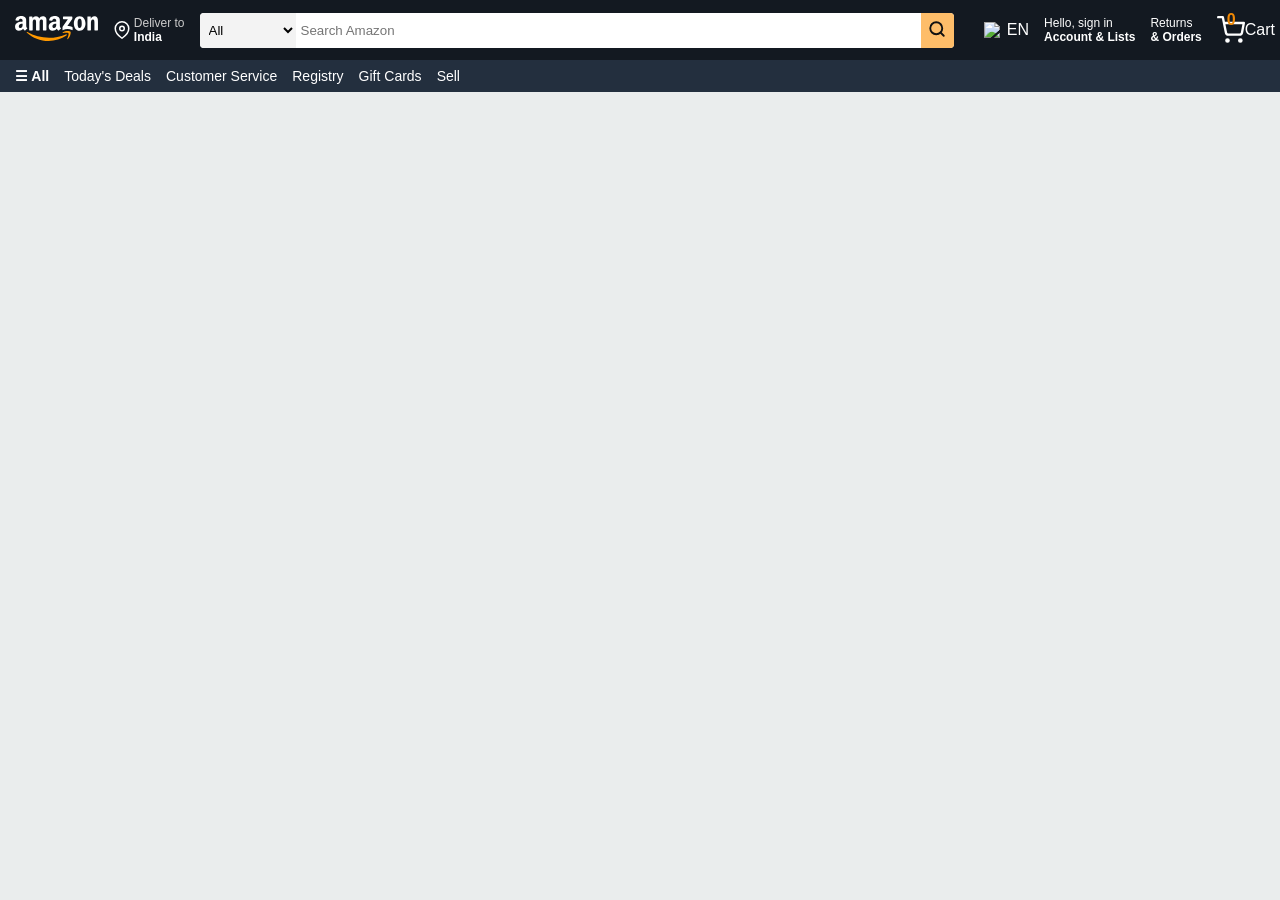
==== index.html @ c4cfe9c3 "top bar" ====
<!DOCTYPE html>
<html lang="en">
<head>
<meta charset="UTF-8">
  <title>Amazon</title>
 <link rel="stylesheet" href="style.css">
</head>
<body>
 <header>
   <div class="navbar-top">
     <div class="logo-container">
   <a href="#">
      <img class="amazon-logo" src="amazon_logo.svg">
    </a>
       </div>
    <div class="location-container">
       <img class="icon-location" src="icons/location.svg">
     <div class="location-text">
       <div class="label-top">Deliver to</div>
      <div class="label-bottom">India</div>
     </div>
    </div>
    <div class="search-container">
      <select class="search-select">
        <option>All</option>
         <option>Books</option>
         <option>Electronics</option>
       </select>
       <input type="text" class="search-input" placeholder="Search Amazon">
       <button class="search-button">
         <img class="icon-search" src="icons/search.svg">
       </button>
     </div>
      <div class="language-container">
        <img class="icon-flag" src="icons/flag_us.svg">
       <span>EN</span>
     </div>
     <div class="account-container">
       <div>Hello, sign in</div>
       <div style="font-weight: bold;">Account & Lists</div>
     </div>
      <div class="orders-container">
       <div>Returns</div>
       <div style="font-weight: bold;">& Orders</div>
     </div>
     <div class="cart-container">
       <img class="icon-cart" src="icons/cart.svg">
       <span class="cart-count">0</span>
        <span>Cart</span>
     </div>
   </div>
   <div class="navbar-sub">
     <span class="sub-menu">☰ All</span>
     <a href="#" class="sub-link">Today's Deals</a>
     <a href="#" class="sub-link">Customer Service</a>
     <a href="#" class="sub-link">Registry</a>
      <a href="#" class="sub-link">Gift Cards</a>
     <a href="#" class="sub-link">Sell</a>
   </div>
 </header>
 <main>

 </main>
</body>
</html>
---- style.css ----
*{
margin:0;
    padding:0;
box-sizing:border-box;
  }
body{
  font-family:sans-serif;
  background:#eaeded;
}
.navbar-top{
  background:#131921;
  color:white;
 display:flex;
  align-items:center;
  height:60px;
  padding:5px;
}
.logo-container{
  margin-left:10px;
}
.amazon-logo{
  height:25px;
}
.location-container{
  display:flex;
  margin-left:15px;
  align-items:center;
}
.icon-location{
  width:18px;
  height:18px;
}
.location-text{
  font-size:12px;
  margin-left:3px;
}
.label-top{
  color:#ccc;
}
.label-bottom{
  font-weight:bold;
}
.search-container{
  display:flex;
  flex-grow:1;
  margin:0 15px;
  height:35px;
  background:white;
  border-radius:4px;
  overflow:hidden;
}
.search-select{
  background:#f3f3f3;
  border:none;
  padding:0 5px;
}
.search-input{
  width:100%;
  border:none;
  padding:5px;
  outline:none;
}
.search-button{
  background:#febd69;
  border:none;
  width:40px;
  cursor:pointer;
}
.icon-search{
  width:18px;
  height:18px;
}
.language-container{
  display:flex;
  align-items:center;
  margin-left:15px;
}
.icon-flag{
  width:20px;
  margin-right:3px;
}
.account-container{
  margin-left:15px;
  font-size:12px;
}
.orders-container{
  margin-left:15px;
  font-size:12px;
}
.cart-container{
  display:flex;
  align-items:center;
  margin-left:15px;
  position:relative;
}
.icon-cart{
  width:28px;
  height:28px;
}
.cart-count{
  position:absolute;
  top:-5px;
  left:10px;
  color:#f08804;
  font-weight:bold;
}
.navbar-sub{
  background:#232f3e;
  color:white;
  display:flex;
  padding:8px 15px;
  gap:15px;
  font-size:14px;
}
.sub-menu{
  font-weight:bold;
}
.sub-link{
  color:white;
  text-decoration:none;
}
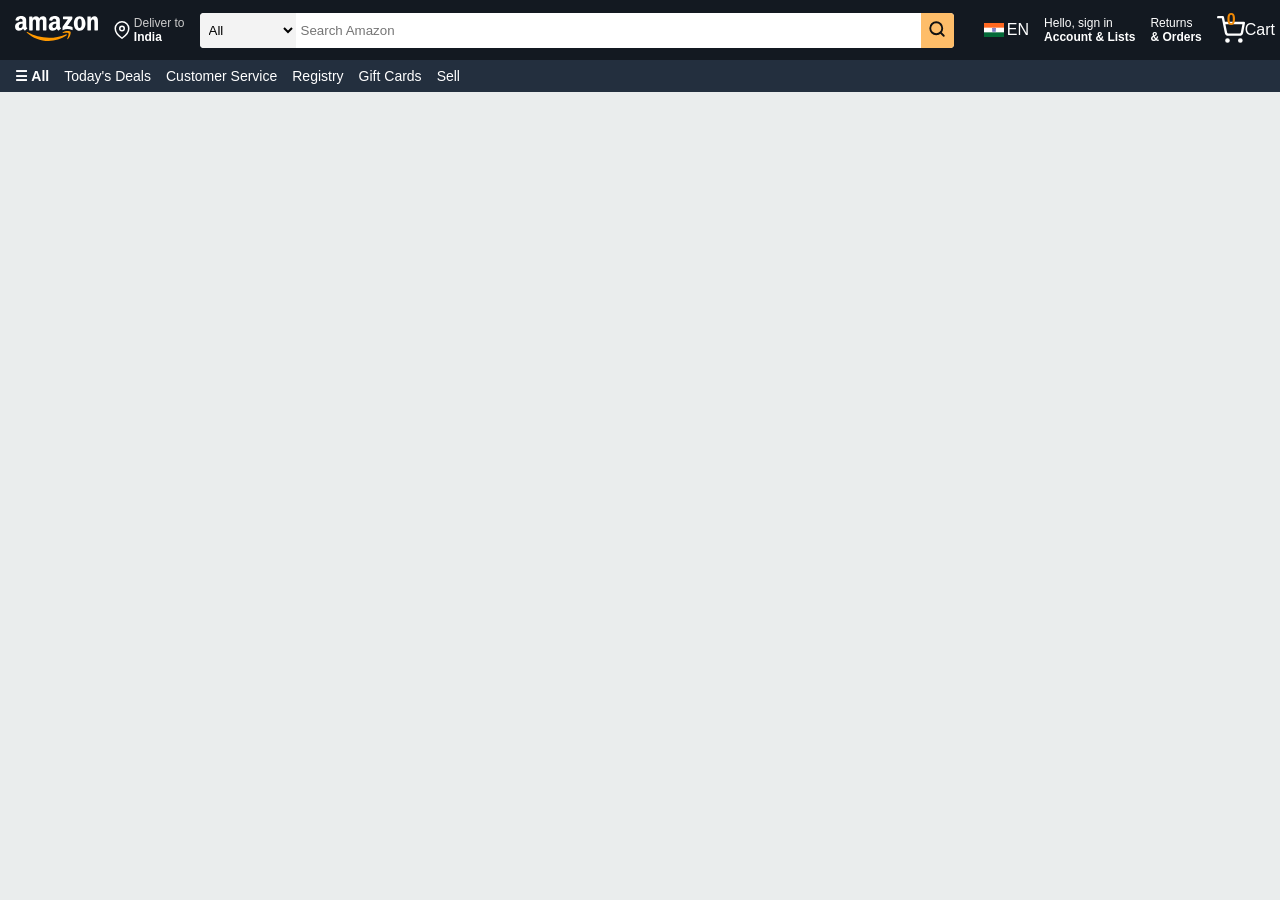
==== commit b0fc01d0: "flag change" ====
--- a/index.html
+++ b/index.html
@@ -32,7 +32,7 @@
        </button>
      </div>
       <div class="language-container">
-        <img class="icon-flag" src="icons/flag_us.svg">
+        <img class="icon-flag" src="icons/flag_in.svg">
        <span>EN</span>
      </div>
      <div class="account-container">
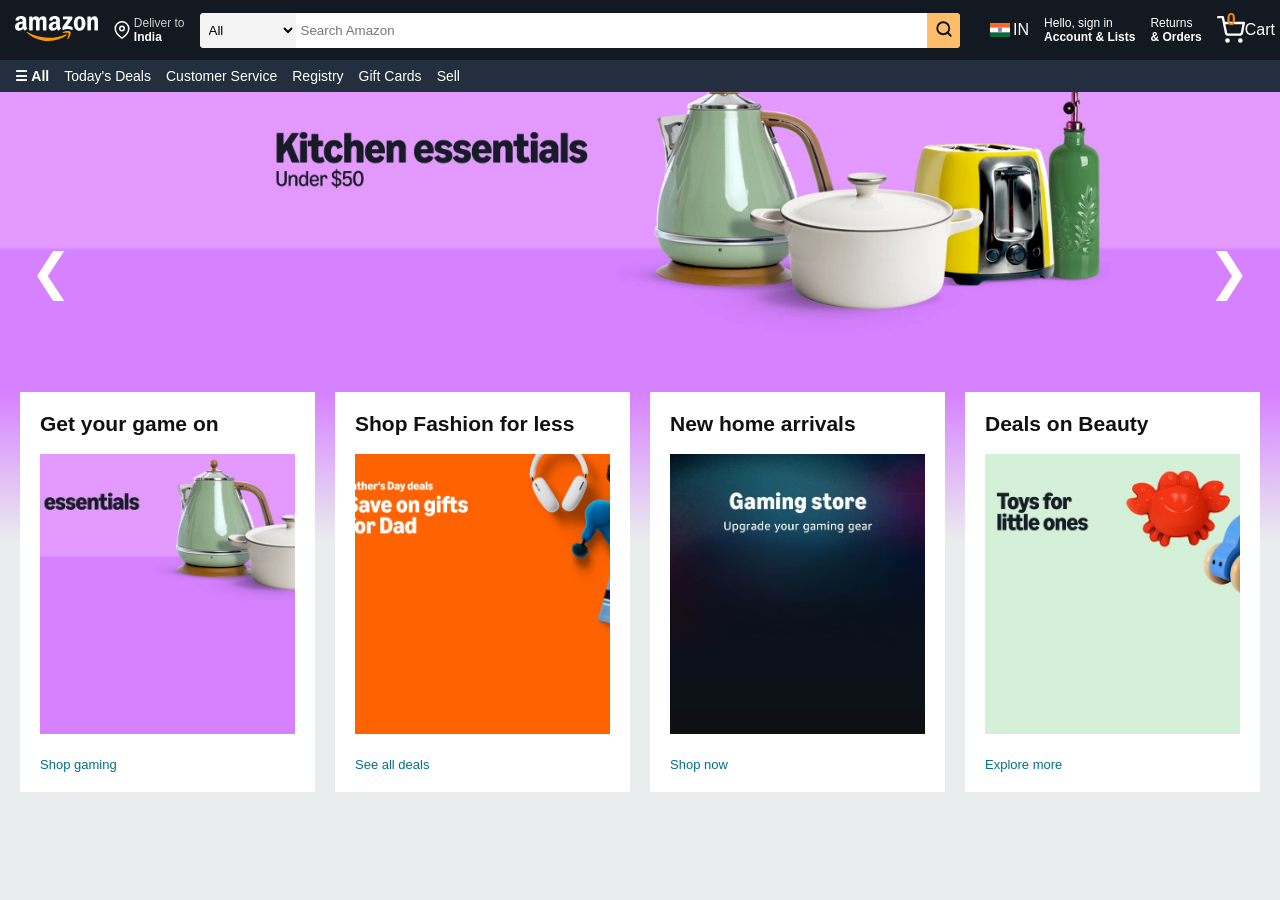
==== commit a5e3fe33: "banner added" ====
--- a/index.html
+++ b/index.html
@@ -33,7 +33,7 @@
      </div>
       <div class="language-container">
         <img class="icon-flag" src="icons/flag_in.svg">
-       <span>EN</span>
+       <span>IN</span>
      </div>
      <div class="account-container">
        <div>Hello, sign in</div>
@@ -58,8 +58,63 @@
      <a href="#" class="sub-link">Sell</a>
    </div>
  </header>
- <main>
+  <main>
+    <div class="hero-container">
+   <div class="slides">
+ <img class="slide" src="images/619geyiQI5L._SX3000_.jpg">
+   <img class="slide" src="images/61Yx5-N155L._SX3000_.jpg" style="display:none;">
+    <img class="slide" src="images/71QcgptqadL._SX3000_.jpg" style="display:none;">
+      <img class="slide" src="images/71qcoYgEhzL._SX3000_.jpg" style="display:none;">
+   </div>
+   <button class="slider-btn prev-btn" onclick="changeSlide(-1)">&#10094;</button>
+  <button class="slider-btn next-btn" onclick="changeSlide(1)">&#10095;</button>
+    </div>
+  <div class="product-grid">
+    <div class="card">
+   <h3>Get your game on</h3>
+   <div class="card-img-container">
+     <img src="images/619geyiQI5L._SX3000_.jpg">
+   </div>
+    <a href="#">Shop gaming</a>
+     </div>
+    <div class="card">
+  <h3>Shop Fashion for less</h3>
+    <div class="card-img-container">
+      <img src="images/71QcgptqadL._SX3000_.jpg">
+   </div>
+   <a href="#">See all deals</a>
+     </div>
+   <div class="card">
+     <h3>New home arrivals</h3>
+     <div class="card-img-container">
+       <img src="images/71qcoYgEhzL._SX3000_.jpg">
+     </div>
+     <a href="#">Shop now</a>
+   </div>
+    <div class="card">
+      <h3>Deals on Beauty</h3>
+      <div class="card-img-container">
+        <img src="images/61Yx5-N155L._SX3000_.jpg">
+      </div>
+      <a href="#">Explore more</a>
+    </div>
+  </div>
+  </main>
 
- </main>
+<script>
+var cur=0
+ function changeSlide(n){
+   var slides = document.getElementsByClassName("slide")
+  slides[cur].style.display = "none"
+   cur=cur+n
+  if(cur>=slides.length){
+    cur=0
+  }
+   if(cur<0){
+     cur=slides.length-1
+   }
+   slides[cur].style.display = "block"
+ }
+</script>
 </body>
 </html>
--- a/style.css
+++ b/style.css
@@ -119,3 +119,91 @@
   color:white;
   text-decoration:none;
 }
+.hero-container{
+  position: relative;
+   height: 450px;
+  overflow: hidden;
+}
+.slides {
+   width: 100%;
+  height: 100%;
+}
+.slide{
+  width: 100%;
+   height: 100%;
+  object-fit: cover;
+}
+.slider-btn{
+  position: absolute;
+  top: 40%;
+   transform: translateY(-50%);
+  background: transparent;
+  border: none;
+   font-size: 50px;
+  color: white;
+  cursor: pointer;
+   padding: 10px;
+  z-index: 10;
+}
+.prev-btn {
+  left: 20px;
+}
+ .next-btn{
+   right: 20px;
+ }
+.slider-btn:hover{
+  background: rgba(255,255,255,0.2);
+}
+.hero-container::after {
+  content: "";
+  position: absolute;
+  bottom: 0;
+   left: 0;
+  width: 100%;
+  height: 150px;
+  background: linear-gradient(to bottom, transparent, #eaeded);
+}
+.product-grid {
+  display: flex;
+   justify-content: space-between;
+  margin: 0 20px;
+    margin-top: -150px;
+  position: relative;
+   z-index: 20;
+  gap: 20px;
+}
+.card {
+   background: white;
+  width: 25%;
+   padding: 20px;
+  display: flex;
+   flex-direction: column;
+  justify-content: space-between;
+   min-height: 400px;
+}
+  .card h3 {
+ font-size: 21px;
+    color: #111;
+  margin-bottom: 10px;
+  }
+.card-img-container {
+    height: 280px;
+  overflow: hidden;
+   margin-bottom: 15px;
+}
+.card img {
+   width: 100%;
+  height: 100%;
+   object-fit: cover;
+}
+.card a {
+   color: #007185;
+  text-decoration: none;
+    font-size: 13px;
+}
+  .card a:hover {
+color: #c7511f;
+  text-decoration: underline;
+  }
+
+
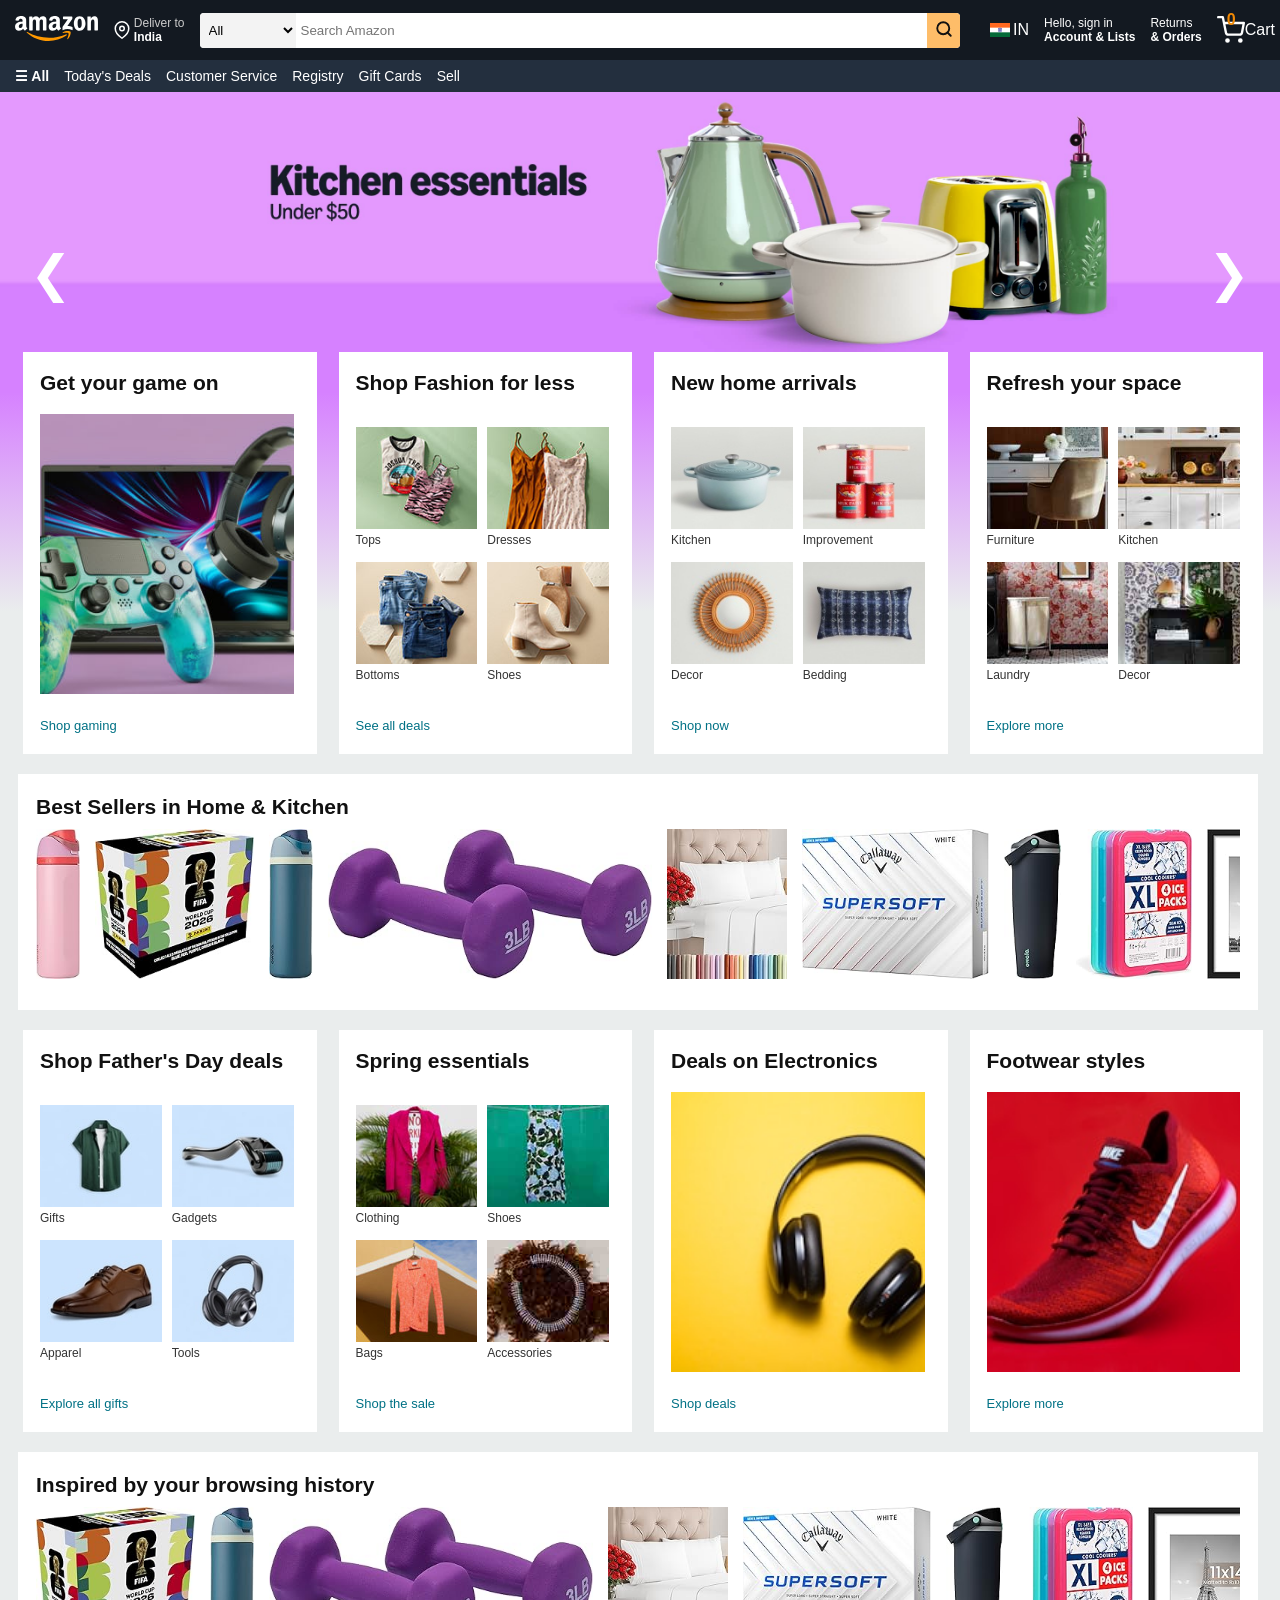
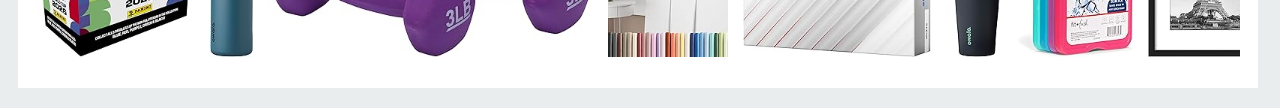
==== commit b3fcfb9f: "product card added" ====
--- a/index.html
+++ b/index.html
@@ -73,30 +73,174 @@
     <div class="card">
    <h3>Get your game on</h3>
    <div class="card-img-container">
-     <img src="images/619geyiQI5L._SX3000_.jpg">
+     <img src="images/Fuji_Gaming_SingleImageCard_C-1._SY304_CB762596570_.jpg">
    </div>
     <a href="#">Shop gaming</a>
      </div>
     <div class="card">
   <h3>Shop Fashion for less</h3>
-    <div class="card-img-container">
-      <img src="images/71QcgptqadL._SX3000_.jpg">
-   </div>
+    <div class="quad-grid">
+      <div class="quad-item">
+        <img src="images/DQC_APR_TBYB_W_TOPS_1x._SY116_CB623353881_.jpg">
+        <span>Tops</span>
+      </div>
+      <div class="quad-item">
+        <img src="images/DQC_APR_TBYB_W_DRESSES_1x._SY116_CB623353881_.jpg">
+        <span>Dresses</span>
+      </div>
+      <div class="quad-item">
+        <img src="images/DQC_APR_TBYB_W_BOTTOMS_1x._SY116_CB624172947_.jpg">
+        <span>Bottoms</span>
+      </div>
+      <div class="quad-item">
+        <img src="images/DQC_APR_TBYB_W_SHOES_1x._SY116_CB624172947_.jpg">
+        <span>Shoes</span>
+      </div>
+    </div>
    <a href="#">See all deals</a>
      </div>
    <div class="card">
      <h3>New home arrivals</h3>
+     <div class="quad-grid">
+       <div class="quad-item">
+         <img src="images/Home_Flip_Summer_2024_315_HP_NewArrivals_QuadCard_D_01_1x._SY116_CB555960040_.jpg">
+         <span>Kitchen</span>
+       </div>
+       <div class="quad-item">
+         <img src="images/Home_Flip_Summer_2024_316_HP_NewArrivals_QuadCard_D_02_1x._SY116_CB555960040_.jpg">
+         <span>Improvement</span>
+       </div>
+       <div class="quad-item">
+         <img src="images/Home_Flip_Summer_2024_317_HP_NewArrivals_QuadCard_D_03_1x._SY116_CB555960040_.jpg">
+         <span>Decor</span>
+       </div>
+       <div class="quad-item">
+         <img src="images/Home_Flip_Summer_2024_318_HP_NewArrivals_QuadCard_D_04_1x._SY116_CB555960040_.jpg">
+         <span>Bedding</span>
+       </div>
+     </div>
+     <a href="#">Shop now</a>
+   </div>
+    <div class="card">
+      <h3>Refresh your space</h3>
+      <div class="quad-grid">
+        <div class="quad-item">
+          <img src="images/2023Q2_GW_EE_AccentFurniture_D_Quad_186x116._SY116_CB594237035_.jpg">
+          <span>Furniture</span>
+        </div>
+        <div class="quad-item">
+          <img src="images/2023Q2_GW_EE_Kitchen_D_Quad_186x116._SY116_CB594237035_.jpg">
+          <span>Kitchen</span>
+        </div>
+        <div class="quad-item">
+          <img src="images/2023Q2_GW_EE_LaundryLuxe_D_Quad_186x116._SY116_CB594237035_.jpg">
+          <span>Laundry</span>
+        </div>
+        <div class="quad-item">
+          <img src="images/2023Q2_GW_EE_Hallway_D_Quad_186x116._SY116_CB594237035_.jpg">
+          <span>Decor</span>
+        </div>
+      </div>
+      <a href="#">Explore more</a>
+    </div>
+  </div>
+
+  <div class="slider-container">
+    <h3>Best Sellers in Home & Kitchen</h3>
+    <div class="slider-items">
+      <img src="images/51IKhgxg03L._AC_SY200_.jpg">
+      <img src="images/61CEwh+UVuL._AC_SY200_.jpg">
+      <img src="images/61Gvw0-b0eL._AC_SY200_.jpg">
+      <img src="images/61UEXxKIlrL._AC_SY200_.jpg">
+      <img src="images/61o6SkL3DOL._AC_SY200_.jpg">
+      <img src="images/61qm+2koyBL._AC_SY200_.jpg">
+      <img src="images/61s+DOVawZL._AC_SY200_.jpg">
+      <img src="images/7194yVwYXFL._AC_SY200_.jpg">
+      <img src="images/71Si2QlAb3L._AC_SY200_.jpg">
+      <img src="images/71kHwy9jklL._AC_SY200_.jpg">
+      <img src="images/71lylM-9P4L._AC_SY200_.jpg">
+      <img src="images/71oERUaDzWL._AC_SY200_.jpg">
+      <img src="images/81331aSHcAL._AC_SY200_.jpg">
+    </div>
+  </div>
+
+  <div class="product-grid" style="margin-top: 20px;">
+    <div class="card">
+   <h3>Shop Father's Day deals</h3>
+    <div class="quad-grid">
+      <div class="quad-item">
+        <img src="images/AIS_FDay_2026_02_Fday_01_Muse_Prod_melody_homepage_372x232_1X._SY116_CB780692195_.jpg">
+        <span>Gifts</span>
+      </div>
+      <div class="quad-item">
+        <img src="images/AIS_FDay_2026_02_Fday_03_Muse_Prod_melody_homepage_372x232_1X._SY116_CB780692223_.jpg">
+        <span>Gadgets</span>
+      </div>
+      <div class="quad-item">
+        <img src="images/AIS_FDay_2026_02_Fday_05_Muse_Prod_melody_homepage_372x232_1X._SY116_CB780692213_.jpg">
+        <span>Apparel</span>
+      </div>
+      <div class="quad-item">
+        <img src="images/AIS_FDay_2026_02_Fday_07_Muse_Prod_melody_homepage_372x232_1X._SY116_CB780692172_.jpg">
+        <span>Tools</span>
+      </div>
+    </div>
+   <a href="#">Explore all gifts</a>
+     </div>
+    <div class="card">
+  <h3>Spring essentials</h3>
+    <div class="quad-grid">
+      <div class="quad-item">
+        <img src="images/LSS23_SPRING_DT_CAT_CARD_1_x1._SY116_CB595261253_.jpg">
+        <span>Clothing</span>
+      </div>
+      <div class="quad-item">
+        <img src="images/LSS23_SPRING_DT_CAT_CARD_2_x1._SY116_CB595261253_.jpg">
+        <span>Shoes</span>
+      </div>
+      <div class="quad-item">
+        <img src="images/LSS23_SPRING_DT_CAT_CARD_3_x1._SY116_CB595261253_.jpg">
+        <span>Bags</span>
+      </div>
+      <div class="quad-item">
+        <img src="images/LSS23_SPRING_DT_CAT_CARD_4_x1._SY116_CB595261253_.jpg">
+        <span>Accessories</span>
+      </div>
+    </div>
+   <a href="#">Shop the sale</a>
+     </div>
+   <div class="card">
+     <h3>Deals on Electronics</h3>
      <div class="card-img-container">
-       <img src="images/71qcoYgEhzL._SX3000_.jpg">
-     </div>
-     <a href="#">Shop now</a>
-   </div>
-    <div class="card">
-      <h3>Deals on Beauty</h3>
+       <img src="images/product_headset.jpg">
+     </div>
+     <a href="#">Shop deals</a>
+   </div>
+    <div class="card">
+      <h3>Footwear styles</h3>
       <div class="card-img-container">
-        <img src="images/61Yx5-N155L._SX3000_.jpg">
+        <img src="images/product_shoes.jpg">
       </div>
       <a href="#">Explore more</a>
+    </div>
+  </div>
+
+  <div class="slider-container">
+    <h3>Inspired by your browsing history</h3>
+    <div class="slider-items">
+      <img src="images/61CEwh+UVuL._AC_SY200_.jpg">
+      <img src="images/61Gvw0-b0eL._AC_SY200_.jpg">
+      <img src="images/61UEXxKIlrL._AC_SY200_.jpg">
+      <img src="images/61o6SkL3DOL._AC_SY200_.jpg">
+      <img src="images/61qm+2koyBL._AC_SY200_.jpg">
+      <img src="images/61s+DOVawZL._AC_SY200_.jpg">
+      <img src="images/7194yVwYXFL._AC_SY200_.jpg">
+      <img src="images/71Si2QlAb3L._AC_SY200_.jpg">
+      <img src="images/71kHwy9jklL._AC_SY200_.jpg">
+      <img src="images/71lylM-9P4L._AC_SY200_.jpg">
+      <img src="images/71oERUaDzWL._AC_SY200_.jpg">
+      <img src="images/81331aSHcAL._AC_SY200_.jpg">
+      <img src="images/51IKhgxg03L._AC_SY200_.jpg">
     </div>
   </div>
   </main>
--- a/style.css
+++ b/style.css
@@ -121,7 +121,7 @@
 }
 .hero-container{
   position: relative;
-   height: 450px;
+   height: 520px;
   overflow: hidden;
 }
 .slides {
@@ -132,10 +132,11 @@
   width: 100%;
    height: 100%;
   object-fit: cover;
+  object-position: center top;
 }
 .slider-btn{
   position: absolute;
-  top: 40%;
+  top: 35%;
    transform: translateY(-50%);
   background: transparent;
   border: none;
@@ -160,26 +161,26 @@
   bottom: 0;
    left: 0;
   width: 100%;
-  height: 150px;
+  height: 220px;
   background: linear-gradient(to bottom, transparent, #eaeded);
 }
 .product-grid {
   display: flex;
    justify-content: space-between;
-  margin: 0 20px;
-    margin-top: -150px;
+  margin: 0 17px 0 23px;
+    margin-top: -260px;
   position: relative;
    z-index: 20;
-  gap: 20px;
+  gap: 22px;
 }
 .card {
    background: white;
   width: 25%;
-   padding: 20px;
+   padding: 19px 23px 21px 17px;
   display: flex;
    flex-direction: column;
   justify-content: space-between;
-   min-height: 400px;
+   min-height: 402px;
 }
   .card h3 {
  font-size: 21px;
@@ -205,5 +206,44 @@
 color: #c7511f;
   text-decoration: underline;
   }
+.quad-grid {
+  display: grid;
+  grid-template-columns: repeat(2, 1fr);
+  gap: 15px 10px;
+  margin-bottom: 15px;
+}
+.quad-item {
+  display: flex;
+  flex-direction: column;
+  font-size: 12px;
+  color: #333;
+}
+.quad-item img {
+  width: 100%;
+  height: 102px;
+  object-fit: cover;
+  margin-bottom: 4px;
+}
+.slider-container {
+  background: white;
+  margin: 20px 22px 20px 18px;
+  padding: 21px 18px;
+}
+.slider-container h3 {
+  font-size: 21px;
+  color: #111;
+  margin-bottom: 10px;
+}
+.slider-items {
+  display: flex;
+  overflow-x: auto;
+  gap: 15px;
+  padding-bottom: 10px;
+}
+.slider-items img {
+  height: 150px;
+  object-fit: contain;
+}
 
 
+
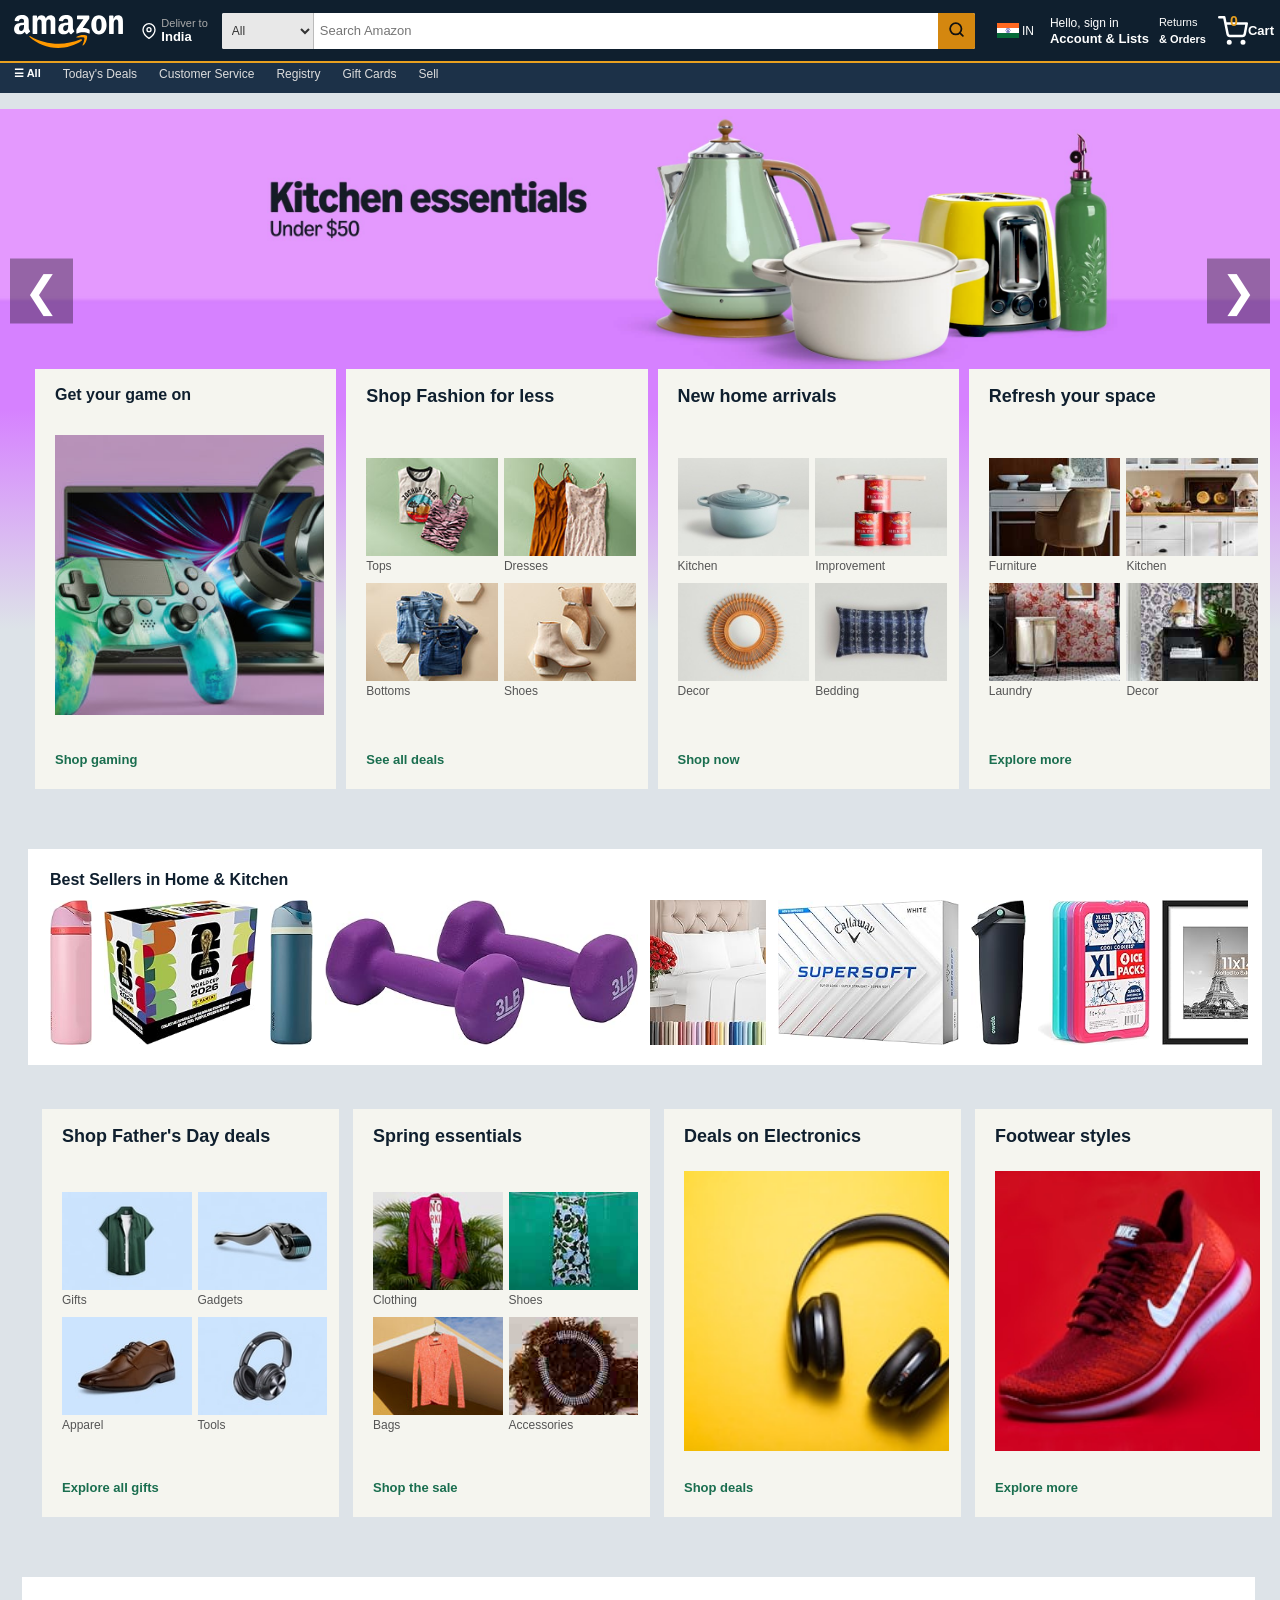
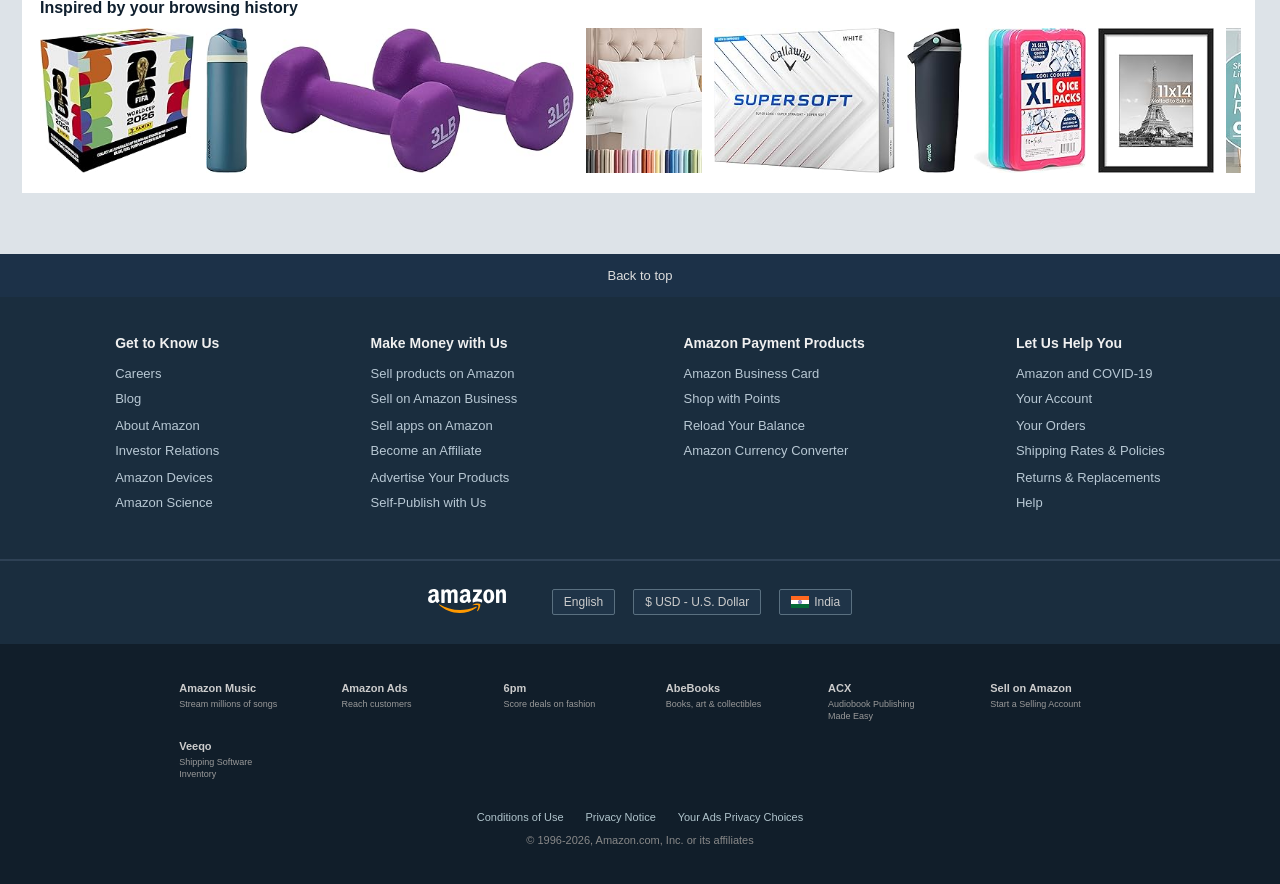
==== commit c64aadc9: "footer added" ====
--- a/index.html
+++ b/index.html
@@ -3,18 +3,18 @@
 <head>
 <meta charset="UTF-8">
   <title>Amazon</title>
- <link rel="stylesheet" href="style.css">
+ <link rel="stylesheet" type="text/css" href="style.css">
 </head>
 <body>
  <header>
    <div class="navbar-top">
      <div class="logo-container">
    <a href="#">
-      <img class="amazon-logo" src="amazon_logo.svg">
+      <img class="amazon-logo" src="amazon_logo.svg" alt="amazon logo">
     </a>
        </div>
     <div class="location-container">
-       <img class="icon-location" src="icons/location.svg">
+       <img class="icon-location" src="icons/location.svg" alt="">
      <div class="location-text">
        <div class="label-top">Deliver to</div>
       <div class="label-bottom">India</div>
@@ -28,29 +28,29 @@
        </select>
        <input type="text" class="search-input" placeholder="Search Amazon">
        <button class="search-button">
-         <img class="icon-search" src="icons/search.svg">
+         <img class="icon-search" src="icons/search.svg" alt="search">
        </button>
      </div>
       <div class="language-container">
-        <img class="icon-flag" src="icons/flag_in.svg">
-       <span>IN</span>
-     </div>
-     <div class="account-container">
+        <img class="icon-flag" src="icons/flag_in.svg" alt="india flag">
+       <span style="color: white; font-size: 12px;">IN</span>
+     </div>
+     <div class="account-container" style="color: white;">
        <div>Hello, sign in</div>
-       <div style="font-weight: bold;">Account & Lists</div>
-     </div>
-      <div class="orders-container">
+       <div style="font-weight: bold; font-size: 13px;">Account &amp; Lists</div>
+     </div>
+      <div class="orders-container" style="color: white;">
        <div>Returns</div>
-       <div style="font-weight: bold;">& Orders</div>
+       <div style="font-weight: bold;">&amp; Orders</div>
      </div>
      <div class="cart-container">
-       <img class="icon-cart" src="icons/cart.svg">
-       <span class="cart-count">0</span>
-        <span>Cart</span>
+       <img class="icon-cart" src="icons/cart.svg" alt="cart">
+       <span class="cart-count" style="font-size:14px; top:-3px;">0</span>
+        <span style="color: white; font-size: 13px; font-weight: bold;">Cart</span>
      </div>
    </div>
    <div class="navbar-sub">
-     <span class="sub-menu">☰ All</span>
+     <span class="sub-menu">&#9776; All</span>
      <a href="#" class="sub-link">Today's Deals</a>
      <a href="#" class="sub-link">Customer Service</a>
      <a href="#" class="sub-link">Registry</a>
@@ -58,22 +58,23 @@
      <a href="#" class="sub-link">Sell</a>
    </div>
  </header>
+ <br>
   <main>
     <div class="hero-container">
    <div class="slides">
- <img class="slide" src="images/619geyiQI5L._SX3000_.jpg">
-   <img class="slide" src="images/61Yx5-N155L._SX3000_.jpg" style="display:none;">
-    <img class="slide" src="images/71QcgptqadL._SX3000_.jpg" style="display:none;">
-      <img class="slide" src="images/71qcoYgEhzL._SX3000_.jpg" style="display:none;">
+ <img class="slide" src="images/619geyiQI5L._SX3000_.jpg" alt="banner1">
+   <img class="slide" src="images/61Yx5-N155L._SX3000_.jpg" alt="banner2" style="display:none;">
+    <img class="slide" src="images/71QcgptqadL._SX3000_.jpg" alt="banner3" style="display:none;">
+      <img class="slide" src="images/71qcoYgEhzL._SX3000_.jpg" alt="banner4" style="display:none;">
    </div>
    <button class="slider-btn prev-btn" onclick="changeSlide(-1)">&#10094;</button>
   <button class="slider-btn next-btn" onclick="changeSlide(1)">&#10095;</button>
     </div>
   <div class="product-grid">
-    <div class="card">
-   <h3>Get your game on</h3>
+    <div class="card" style="min-height: 420px;">
+   <h3 style="font-size:16px;">Get your game on</h3>
    <div class="card-img-container">
-     <img src="images/Fuji_Gaming_SingleImageCard_C-1._SY304_CB762596570_.jpg">
+     <img src="images/Fuji_Gaming_SingleImageCard_C-1._SY304_CB762596570_.jpg" alt="gaming">
    </div>
     <a href="#">Shop gaming</a>
      </div>
@@ -81,19 +82,19 @@
   <h3>Shop Fashion for less</h3>
     <div class="quad-grid">
       <div class="quad-item">
-        <img src="images/DQC_APR_TBYB_W_TOPS_1x._SY116_CB623353881_.jpg">
+        <img src="images/DQC_APR_TBYB_W_TOPS_1x._SY116_CB623353881_.jpg" alt="tops">
         <span>Tops</span>
       </div>
       <div class="quad-item">
-        <img src="images/DQC_APR_TBYB_W_DRESSES_1x._SY116_CB623353881_.jpg">
+        <img src="images/DQC_APR_TBYB_W_DRESSES_1x._SY116_CB623353881_.jpg" alt="dresses">
         <span>Dresses</span>
       </div>
       <div class="quad-item">
-        <img src="images/DQC_APR_TBYB_W_BOTTOMS_1x._SY116_CB624172947_.jpg">
+        <img src="images/DQC_APR_TBYB_W_BOTTOMS_1x._SY116_CB624172947_.jpg" alt="bottoms">
         <span>Bottoms</span>
       </div>
       <div class="quad-item">
-        <img src="images/DQC_APR_TBYB_W_SHOES_1x._SY116_CB624172947_.jpg">
+        <img src="images/DQC_APR_TBYB_W_SHOES_1x._SY116_CB624172947_.jpg" alt="shoes">
         <span>Shoes</span>
       </div>
     </div>
@@ -103,19 +104,19 @@
      <h3>New home arrivals</h3>
      <div class="quad-grid">
        <div class="quad-item">
-         <img src="images/Home_Flip_Summer_2024_315_HP_NewArrivals_QuadCard_D_01_1x._SY116_CB555960040_.jpg">
+         <img src="images/Home_Flip_Summer_2024_315_HP_NewArrivals_QuadCard_D_01_1x._SY116_CB555960040_.jpg" alt="">
          <span>Kitchen</span>
        </div>
        <div class="quad-item">
-         <img src="images/Home_Flip_Summer_2024_316_HP_NewArrivals_QuadCard_D_02_1x._SY116_CB555960040_.jpg">
+         <img src="images/Home_Flip_Summer_2024_316_HP_NewArrivals_QuadCard_D_02_1x._SY116_CB555960040_.jpg" alt="">
          <span>Improvement</span>
        </div>
        <div class="quad-item">
-         <img src="images/Home_Flip_Summer_2024_317_HP_NewArrivals_QuadCard_D_03_1x._SY116_CB555960040_.jpg">
+         <img src="images/Home_Flip_Summer_2024_317_HP_NewArrivals_QuadCard_D_03_1x._SY116_CB555960040_.jpg" alt="">
          <span>Decor</span>
        </div>
        <div class="quad-item">
-         <img src="images/Home_Flip_Summer_2024_318_HP_NewArrivals_QuadCard_D_04_1x._SY116_CB555960040_.jpg">
+         <img src="images/Home_Flip_Summer_2024_318_HP_NewArrivals_QuadCard_D_04_1x._SY116_CB555960040_.jpg" alt="">
          <span>Bedding</span>
        </div>
      </div>
@@ -125,63 +126,63 @@
       <h3>Refresh your space</h3>
       <div class="quad-grid">
         <div class="quad-item">
-          <img src="images/2023Q2_GW_EE_AccentFurniture_D_Quad_186x116._SY116_CB594237035_.jpg">
+          <img src="images/2023Q2_GW_EE_AccentFurniture_D_Quad_186x116._SY116_CB594237035_.jpg" alt="">
           <span>Furniture</span>
         </div>
         <div class="quad-item">
-          <img src="images/2023Q2_GW_EE_Kitchen_D_Quad_186x116._SY116_CB594237035_.jpg">
+          <img src="images/2023Q2_GW_EE_Kitchen_D_Quad_186x116._SY116_CB594237035_.jpg" alt="">
           <span>Kitchen</span>
         </div>
         <div class="quad-item">
-          <img src="images/2023Q2_GW_EE_LaundryLuxe_D_Quad_186x116._SY116_CB594237035_.jpg">
+          <img src="images/2023Q2_GW_EE_LaundryLuxe_D_Quad_186x116._SY116_CB594237035_.jpg" alt="">
           <span>Laundry</span>
         </div>
         <div class="quad-item">
-          <img src="images/2023Q2_GW_EE_Hallway_D_Quad_186x116._SY116_CB594237035_.jpg">
+          <img src="images/2023Q2_GW_EE_Hallway_D_Quad_186x116._SY116_CB594237035_.jpg" alt="">
           <span>Decor</span>
         </div>
       </div>
       <a href="#">Explore more</a>
     </div>
   </div>
-
-  <div class="slider-container">
-    <h3>Best Sellers in Home & Kitchen</h3>
+  <br><br>
+  <div class="slider-container" style="margin-left: 28px; margin-right: 18px;">
+    <h3>Best Sellers in Home &amp; Kitchen</h3>
     <div class="slider-items">
-      <img src="images/51IKhgxg03L._AC_SY200_.jpg">
-      <img src="images/61CEwh+UVuL._AC_SY200_.jpg">
-      <img src="images/61Gvw0-b0eL._AC_SY200_.jpg">
-      <img src="images/61UEXxKIlrL._AC_SY200_.jpg">
-      <img src="images/61o6SkL3DOL._AC_SY200_.jpg">
-      <img src="images/61qm+2koyBL._AC_SY200_.jpg">
-      <img src="images/61s+DOVawZL._AC_SY200_.jpg">
-      <img src="images/7194yVwYXFL._AC_SY200_.jpg">
-      <img src="images/71Si2QlAb3L._AC_SY200_.jpg">
-      <img src="images/71kHwy9jklL._AC_SY200_.jpg">
-      <img src="images/71lylM-9P4L._AC_SY200_.jpg">
-      <img src="images/71oERUaDzWL._AC_SY200_.jpg">
-      <img src="images/81331aSHcAL._AC_SY200_.jpg">
+      <img src="images/51IKhgxg03L._AC_SY200_.jpg" alt="">
+      <img src="images/61CEwh+UVuL._AC_SY200_.jpg" alt="">
+      <img src="images/61Gvw0-b0eL._AC_SY200_.jpg" alt="">
+      <img src="images/61UEXxKIlrL._AC_SY200_.jpg" alt="">
+      <img src="images/61o6SkL3DOL._AC_SY200_.jpg" alt="">
+      <img src="images/61qm+2koyBL._AC_SY200_.jpg" alt="">
+      <img src="images/61s+DOVawZL._AC_SY200_.jpg" alt="">
+      <img src="images/7194yVwYXFL._AC_SY200_.jpg" alt="">
+      <img src="images/71Si2QlAb3L._AC_SY200_.jpg" alt="">
+      <img src="images/71kHwy9jklL._AC_SY200_.jpg" alt="">
+      <img src="images/71lylM-9P4L._AC_SY200_.jpg" alt="">
+      <img src="images/71oERUaDzWL._AC_SY200_.jpg" alt="">
+      <img src="images/81331aSHcAL._AC_SY200_.jpg" alt="">
     </div>
   </div>
-
-  <div class="product-grid" style="margin-top: 20px;">
+  <br>
+  <div class="product-grid" style="margin-left: 42px; margin-right: 8px; gap: 14px; margin-top: 18px;">
     <div class="card">
    <h3>Shop Father's Day deals</h3>
     <div class="quad-grid">
       <div class="quad-item">
-        <img src="images/AIS_FDay_2026_02_Fday_01_Muse_Prod_melody_homepage_372x232_1X._SY116_CB780692195_.jpg">
+        <img src="images/AIS_FDay_2026_02_Fday_01_Muse_Prod_melody_homepage_372x232_1X._SY116_CB780692195_.jpg" alt="">
         <span>Gifts</span>
       </div>
       <div class="quad-item">
-        <img src="images/AIS_FDay_2026_02_Fday_03_Muse_Prod_melody_homepage_372x232_1X._SY116_CB780692223_.jpg">
+        <img src="images/AIS_FDay_2026_02_Fday_03_Muse_Prod_melody_homepage_372x232_1X._SY116_CB780692223_.jpg" alt="">
         <span>Gadgets</span>
       </div>
       <div class="quad-item">
-        <img src="images/AIS_FDay_2026_02_Fday_05_Muse_Prod_melody_homepage_372x232_1X._SY116_CB780692213_.jpg">
+        <img src="images/AIS_FDay_2026_02_Fday_05_Muse_Prod_melody_homepage_372x232_1X._SY116_CB780692213_.jpg" alt="">
         <span>Apparel</span>
       </div>
       <div class="quad-item">
-        <img src="images/AIS_FDay_2026_02_Fday_07_Muse_Prod_melody_homepage_372x232_1X._SY116_CB780692172_.jpg">
+        <img src="images/AIS_FDay_2026_02_Fday_07_Muse_Prod_melody_homepage_372x232_1X._SY116_CB780692172_.jpg" alt="">
         <span>Tools</span>
       </div>
     </div>
@@ -191,19 +192,19 @@
   <h3>Spring essentials</h3>
     <div class="quad-grid">
       <div class="quad-item">
-        <img src="images/LSS23_SPRING_DT_CAT_CARD_1_x1._SY116_CB595261253_.jpg">
+        <img src="images/LSS23_SPRING_DT_CAT_CARD_1_x1._SY116_CB595261253_.jpg" alt="">
         <span>Clothing</span>
       </div>
       <div class="quad-item">
-        <img src="images/LSS23_SPRING_DT_CAT_CARD_2_x1._SY116_CB595261253_.jpg">
+        <img src="images/LSS23_SPRING_DT_CAT_CARD_2_x1._SY116_CB595261253_.jpg" alt="">
         <span>Shoes</span>
       </div>
       <div class="quad-item">
-        <img src="images/LSS23_SPRING_DT_CAT_CARD_3_x1._SY116_CB595261253_.jpg">
+        <img src="images/LSS23_SPRING_DT_CAT_CARD_3_x1._SY116_CB595261253_.jpg" alt="">
         <span>Bags</span>
       </div>
       <div class="quad-item">
-        <img src="images/LSS23_SPRING_DT_CAT_CARD_4_x1._SY116_CB595261253_.jpg">
+        <img src="images/LSS23_SPRING_DT_CAT_CARD_4_x1._SY116_CB595261253_.jpg" alt="">
         <span>Accessories</span>
       </div>
     </div>
@@ -212,53 +213,155 @@
    <div class="card">
      <h3>Deals on Electronics</h3>
      <div class="card-img-container">
-       <img src="images/product_headset.jpg">
+       <img src="images/product_headset.jpg" alt="headphones">
      </div>
      <a href="#">Shop deals</a>
    </div>
     <div class="card">
       <h3>Footwear styles</h3>
       <div class="card-img-container">
-        <img src="images/product_shoes.jpg">
+        <img src="images/product_shoes.jpg" alt="shoes">
       </div>
       <a href="#">Explore more</a>
     </div>
   </div>
-
-  <div class="slider-container">
+  <br><br>
+  <div class="slider-container" style="margin-left: 22px; margin-right: 25px; padding-left: 18px;">
     <h3>Inspired by your browsing history</h3>
     <div class="slider-items">
-      <img src="images/61CEwh+UVuL._AC_SY200_.jpg">
-      <img src="images/61Gvw0-b0eL._AC_SY200_.jpg">
-      <img src="images/61UEXxKIlrL._AC_SY200_.jpg">
-      <img src="images/61o6SkL3DOL._AC_SY200_.jpg">
-      <img src="images/61qm+2koyBL._AC_SY200_.jpg">
-      <img src="images/61s+DOVawZL._AC_SY200_.jpg">
-      <img src="images/7194yVwYXFL._AC_SY200_.jpg">
-      <img src="images/71Si2QlAb3L._AC_SY200_.jpg">
-      <img src="images/71kHwy9jklL._AC_SY200_.jpg">
-      <img src="images/71lylM-9P4L._AC_SY200_.jpg">
-      <img src="images/71oERUaDzWL._AC_SY200_.jpg">
-      <img src="images/81331aSHcAL._AC_SY200_.jpg">
-      <img src="images/51IKhgxg03L._AC_SY200_.jpg">
+      <img src="images/61CEwh+UVuL._AC_SY200_.jpg" alt="">
+      <img src="images/61Gvw0-b0eL._AC_SY200_.jpg" alt="">
+      <img src="images/61UEXxKIlrL._AC_SY200_.jpg" alt="">
+      <img src="images/61o6SkL3DOL._AC_SY200_.jpg" alt="">
+      <img src="images/61qm+2koyBL._AC_SY200_.jpg" alt="">
+      <img src="images/61s+DOVawZL._AC_SY200_.jpg" alt="">
+      <img src="images/7194yVwYXFL._AC_SY200_.jpg" alt="">
+      <img src="images/71Si2QlAb3L._AC_SY200_.jpg" alt="">
+      <img src="images/71kHwy9jklL._AC_SY200_.jpg" alt="">
+      <img src="images/71lylM-9P4L._AC_SY200_.jpg" alt="">
+      <img src="images/71oERUaDzWL._AC_SY200_.jpg" alt="">
+      <img src="images/81331aSHcAL._AC_SY200_.jpg" alt="">
+      <img src="images/51IKhgxg03L._AC_SY200_.jpg" alt="">
     </div>
   </div>
+  <br>
   </main>
-
-<script>
-var cur=0
- function changeSlide(n){
-   var slides = document.getElementsByClassName("slide")
+  <footer>
+    <a href="#" class="back-to-top">Back to top</a>
+    <div class="footer-links">
+      <div class="footer-col">
+        <h4>Get to Know Us</h4>
+        <ul>
+          <li><a href="#">Careers</a></li>
+          <li><a href="#">Blog</a></li>
+          <li><a href="#">About Amazon</a></li>
+          <li><a href="#">Investor Relations</a></li>
+          <li><a href="#">Amazon Devices</a></li>
+          <li><a href="#">Amazon Science</a></li>
+        </ul>
+      </div>
+      <div class="footer-col">
+        <h4>Make Money with Us</h4>
+        <ul>
+          <li><a href="#">Sell products on Amazon</a></li>
+          <li><a href="#">Sell on Amazon Business</a></li>
+          <li><a href="#">Sell apps on Amazon</a></li>
+          <li><a href="#">Become an Affiliate</a></li>
+          <li><a href="#">Advertise Your Products</a></li>
+          <li><a href="#">Self-Publish with Us</a></li>
+        </ul>
+      </div>
+      <div class="footer-col" style="margin-left: 15px;">
+        <h4>Amazon Payment Products</h4>
+        <ul>
+          <li><a href="#">Amazon Business Card</a></li>
+          <li><a href="#">Shop with Points</a></li>
+          <li><a href="#">Reload Your Balance</a></li>
+          <li><a href="#">Amazon Currency Converter</a></li>
+        </ul>
+      </div>
+      <div class="footer-col">
+        <h4>Let Us Help You</h4>
+        <ul>
+          <li><a href="#">Amazon and COVID-19</a></li>
+          <li><a href="#">Your Account</a></li>
+          <li><a href="#">Your Orders</a></li>
+          <li><a href="#">Shipping Rates &amp; Policies</a></li>
+          <li><a href="#">Returns &amp; Replacements</a></li>
+          <li><a href="#">Help</a></li>
+        </ul>
+      </div>
+    </div>
+    <div class="footer-selects">
+      <center>
+        <img src="amazon_logo.svg" class="footer-logo" alt="amazon">
+      </center>
+      <div class="select-btn">
+        <span>English</span>
+      </div>
+      <div class="select-btn">
+        <span>$ USD - U.S. Dollar</span>
+      </div>
+      <div class="select-btn">
+        <img src="icons/flag_in.svg" style="width: 18px; margin-right: 5px;" alt="india">
+        <span>India</span>
+      </div>
+    </div>
+    <div class="footer-bottom">
+      <div class="services-grid">
+        <div class="service-item">
+          <h5>Amazon Music</h5>
+          <span>Stream millions of songs</span>
+        </div>
+        <div class="service-item">
+          <h5>Amazon Ads</h5>
+          <span>Reach customers</span>
+        </div>
+        <div class="service-item">
+          <h5>6pm</h5>
+          <span>Score deals on fashion</span>
+        </div>
+        <div class="service-item">
+          <h5>AbeBooks</h5>
+          <span>Books, art &amp; collectibles</span>
+        </div>
+        <div class="service-item" style="align-self: flex-end;">
+          <h5>ACX</h5>
+          <span>Audiobook Publishing Made Easy</span>
+        </div>
+        <div class="service-item">
+          <h5>Sell on Amazon</h5>
+          <span>Start a Selling Account</span>
+        </div>
+        <div class="service-item">
+          <h5>Veeqo</h5>
+          <span>Shipping Software Inventory</span>
+        </div>
+      </div>
+      <div class="legal-links">
+        <a href="#">Conditions of Use</a>
+        <a href="#">Privacy Notice</a>
+        <a href="#">Your Ads Privacy Choices</a>
+      </div>
+      <div class="copyright">
+        &copy; 1996-2026, Amazon.com, Inc. or its affiliates
+      </div>
+    </div>
+  </footer>
+<script type="text/javascript">
+var cur = 0
+function changeSlide(n) {
+  var slides = document.getElementsByClassName("slide")
   slides[cur].style.display = "none"
-   cur=cur+n
-  if(cur>=slides.length){
-    cur=0
+  cur = cur + n
+  if (cur >= slides.length) {
+    cur = 0
   }
-   if(cur<0){
-     cur=slides.length-1
-   }
-   slides[cur].style.display = "block"
- }
+  if (cur < 0) {
+    cur = slides.length - 1
+  }
+  slides[cur].style.display = "block"
+}
 </script>
 </body>
 </html>
--- a/style.css
+++ b/style.css
@@ -1,249 +1,531 @@
-  *{
-margin:0;
-    padding:0;
-box-sizing:border-box;
-  }
-body{
-  font-family:sans-serif;
-  background:#eaeded;
+* {
+  margin: 0px;
+  padding: 0px;
+  box-sizing: border-box;
+}
+body {
+  font-family: Arial, Helvetica, sans-serif;
+  background-color: #dde3e8;
+  background: #dde3e8;
+  font-size: 14px;
+  color: black;
+  width: 100%;
+  display: block;
 }
 .navbar-top{
-  background:#131921;
-  color:white;
- display:flex;
-  align-items:center;
-  height:60px;
-  padding:5px;
-}
-.logo-container{
-  margin-left:10px;
-}
-.amazon-logo{
-  height:25px;
-}
-.location-container{
-  display:flex;
-  margin-left:15px;
-  align-items:center;
-}
-.icon-location{
-  width:18px;
-  height:18px;
-}
-.location-text{
-  font-size:12px;
-  margin-left:3px;
-}
-.label-top{
-  color:#ccc;
-}
-.label-bottom{
-  font-weight:bold;
-}
-.search-container{
-  display:flex;
-  flex-grow:1;
-  margin:0 15px;
-  height:35px;
-  background:white;
-  border-radius:4px;
-  overflow:hidden;
-}
-.search-select{
-  background:#f3f3f3;
-  border:none;
-  padding:0 5px;
-}
-.search-input{
-  width:100%;
-  border:none;
-  padding:5px;
-  outline:none;
-}
-.search-button{
-  background:#febd69;
-  border:none;
-  width:40px;
-  cursor:pointer;
-}
-.icon-search{
-  width:18px;
-  height:18px;
-}
-.language-container{
-  display:flex;
-  align-items:center;
-  margin-left:15px;
-}
-.icon-flag{
-  width:20px;
-  margin-right:3px;
-}
-.account-container{
-  margin-left:15px;
-  font-size:12px;
-}
-.orders-container{
-  margin-left:15px;
-  font-size:12px;
-}
-.cart-container{
-  display:flex;
-  align-items:center;
-  margin-left:15px;
-  position:relative;
-}
-.icon-cart{
-  width:28px;
-  height:28px;
-}
-.cart-count{
-  position:absolute;
-  top:-5px;
-  left:10px;
-  color:#f08804;
-  font-weight:bold;
-}
-.navbar-sub{
-  background:#232f3e;
-  color:white;
-  display:flex;
-  padding:8px 15px;
-  gap:15px;
-  font-size:14px;
-}
-.sub-menu{
-  font-weight:bold;
-}
-.sub-link{
-  color:white;
-  text-decoration:none;
-}
-.hero-container{
+  background-color: #0f1f2e;
+  background: #0f1f2e;
+  color: white !important;
+  display: flex;
+  align-items: center;
+  height: 63px;
+  padding-top: 9px;
+  padding-bottom: 9px;
+  padding-left: 6px;
+  padding-right: 6px;
+  border-bottom-width: 2px;
+  border-bottom-style: solid;
+  border-bottom-color: #e8a020;
+  width: 100%;
+}
+.logo-container {
+  display: block;
+  margin-left: 8px;
+  margin-top: 2px;
+}
+.amazon-logo {
+  height: 33px;
+  width: auto;
+  display: block;
+}
+.location-container {
+  display: flex;
+  margin-left: 18px;
+  margin-right: 0px;
+  align-items: center;
+}
+.icon-location {
+  width: 16px;
+  height: 16px;
+}
+.location-text {
+  font-size: 11px;
+  font-family: Arial, sans-serif;
+  margin-left: 4px;
+  color: white;
+}
+.label-top {
+  color: #aaa;
+  font-size: 11px;
+  font-family: Arial, sans-serif;
+}
+.label-bottom {
+  font-weight: bold;
+  font-size: 13px;
+  color: white !important;
+  font-family: Arial, sans-serif;
+}
+.search-container {
+  display: flex;
+  flex-grow: 1;
+  margin-top: 0px;
+  margin-bottom: 0px;
+  margin-left: 14px;
+  margin-right: 10px;
+  height: 36px;
+  background-color: white;
+  background: white;
+  border-radius: 2px;
+  overflow: hidden;
+}
+.search-select {
+  background-color: #e8e8e8;
+  background: #e8e8e8;
+  border: none;
+  border-right: 1px solid #bbb;
+  padding-top: 0px;
+  padding-bottom: 0px;
+  padding-left: 6px;
+  padding-right: 6px;
+  font-family: Arial, sans-serif;
+  font-size: 12px;
+  color: #333;
+}
+.search-input {
+  width: 100%;
+  border: none;
+  padding-top: 6px;
+  padding-bottom: 6px;
+  padding-left: 6px;
+  padding-right: 6px;
+  outline: none;
+  font-family: Arial, Helvetica, sans-serif;
+  font-size: 13px;
+  color: black;
+  display: block;
+}
+.search-button {
+  background-color: #d4870f;
+  background: #d4870f;
+  border: none;
+  width: 45px;
+  height: 100%;
+  cursor: pointer;
+}
+.search-button:hover {
+  background-color: #c07a0c;
+}
+.icon-search {
+  width: 17px;
+  height: 17px;
+}
+.language-container {
+  display: flex;
+  align-items: center;
+  margin-left: 12px;
+  margin-right: 0px;
+}
+.icon-flag {
+  width: 22px;
+  height: auto;
+  margin-right: 3px;
+}
+.account-container {
+  margin-left: 16px;
+  font-size: 12px;
+  font-family: Arial, sans-serif;
+  color: white;
+  line-height: 15px;
+}
+.orders-container {
+  margin-left: 10px;
+  margin-right: 0px;
+  font-size: 11px;
+  font-family: Arial, sans-serif;
+  color: white;
+  line-height: 17px;
+}
+.cart-container {
+  display: flex;
+  align-items: center;
+  margin-left: 12px;
   position: relative;
-   height: 520px;
+}
+.icon-cart {
+  width: 30px;
+  height: 30px;
+}
+.cart-count {
+  position: absolute;
+  top: -4px;
+  left: 12px;
+  color: #e8a020;
+  font-weight: bold;
+  font-size: 15px;
+  font-family: Arial, sans-serif;
+}
+.navbar-sub {
+  background-color: #1c3148;
+  background: #1c3148;
+  color: white;
+  display: flex;
+  padding-top: 4px;
+  padding-bottom: 12px;
+  padding-left: 14px;
+  padding-right: 14px;
+  gap: 22px;
+  font-size: 11px;
+  font-family: Arial, Helvetica, sans-serif;
+  width: 100%;
+}
+.sub-menu {
+  font-weight: bold;
+  color: white;
+  font-family: Arial, sans-serif;
+}
+.sub-link {
+  color: #ddd;
+  text-decoration: none;
+  font-family: Arial, sans-serif;
+  font-size: 12px;
+}
+.sub-link:hover {
+  text-decoration: underline;
+  color: white;
+}
+.hero-container {
+  position: relative;
+  height: 520px;
+  width: 100%;
   overflow: hidden;
 }
 .slides {
-   width: 100%;
+  width: 100%;
   height: 100%;
-}
-.slide{
-  width: 100%;
-   height: 100%;
+  display: block;
+}
+.slide {
+  width: 100%;
+  height: 100%;
   object-fit: cover;
   object-position: center top;
-}
-.slider-btn{
+  display: block;
+}
+.slider-btn {
   position: absolute;
   top: 35%;
-   transform: translateY(-50%);
-  background: transparent;
+  transform: translateY(-50%);
+  background-color: rgba(0,0,0,0.35);
+  background: rgba(0,0,0,0.35);
   border: none;
-   font-size: 50px;
-  color: white;
+  font-size: 42px;
+  color: white !important;
   cursor: pointer;
-   padding: 10px;
+  padding-top: 8px;
+  padding-bottom: 8px;
+  padding-left: 14px;
+  padding-right: 14px;
   z-index: 10;
 }
 .prev-btn {
-  left: 20px;
-}
- .next-btn{
-   right: 20px;
- }
-.slider-btn:hover{
-  background: rgba(255,255,255,0.2);
+  left: 10px;
+}
+.next-btn {
+  right: 10px;
+}
+.slider-btn:hover {
+  background-color: rgba(0,0,0,0.55);
+  background: rgba(0,0,0,0.55);
 }
 .hero-container::after {
   content: "";
   position: absolute;
-  bottom: 0;
-   left: 0;
+  bottom: 0px;
+  left: 0px;
   width: 100%;
   height: 220px;
-  background: linear-gradient(to bottom, transparent, #eaeded);
+  background: linear-gradient(to bottom, transparent, #dde3e8);
 }
 .product-grid {
   display: flex;
-   justify-content: space-between;
-  margin: 0 17px 0 23px;
-    margin-top: -260px;
+  justify-content: space-between;
+  margin-top: -260px;
+  margin-left: 35px;
+  margin-right: 10px;
+  margin-bottom: 0px;
   position: relative;
-   z-index: 20;
-  gap: 22px;
+  z-index: 20;
+  gap: 10px;
 }
 .card {
-   background: white;
+  background-color: #f5f5ef;
+  background: #f5f5ef;
   width: 25%;
-   padding: 19px 23px 21px 17px;
-  display: flex;
-   flex-direction: column;
+  padding-top: 17px;
+  padding-right: 12px;
+  padding-bottom: 22px;
+  padding-left: 20px;
+  display: flex;
+  flex-direction: column;
   justify-content: space-between;
-   min-height: 402px;
-}
-  .card h3 {
- font-size: 21px;
-    color: #111;
-  margin-bottom: 10px;
-  }
+  min-height: 408px;
+}
+.card h3 {
+  font-size: 18px;
+  color: #0f1f2e;
+  margin-bottom: 9px;
+  font-family: 'Trebuchet MS', Arial, sans-serif;
+  font-weight: bold;
+  display: block;
+}
 .card-img-container {
-    height: 280px;
+  height: 280px;
+  width: 100%;
   overflow: hidden;
-   margin-bottom: 15px;
+  margin-bottom: 15px;
+  display: block;
 }
 .card img {
-   width: 100%;
+  width: 100%;
   height: 100%;
-   object-fit: cover;
+  object-fit: cover;
+  display: block;
 }
 .card a {
-   color: #007185;
+  color: #1a6e4f;
   text-decoration: none;
-    font-size: 13px;
-}
-  .card a:hover {
-color: #c7511f;
+  font-size: 13px;
+  font-weight: bold;
+  font-family: Arial, sans-serif;
+  display: inline-block;
+}
+.card a:hover {
+  color: #0f4a33;
   text-decoration: underline;
-  }
+}
 .quad-grid {
   display: grid;
-  grid-template-columns: repeat(2, 1fr);
-  gap: 15px 10px;
-  margin-bottom: 15px;
+  grid-template-columns: 1fr 1fr;
+  gap: 10px 6px;
+  margin-bottom: 13px;
+  width: 100%;
 }
 .quad-item {
   display: flex;
   flex-direction: column;
   font-size: 12px;
-  color: #333;
+  color: #555;
+  font-family: Arial, sans-serif;
 }
 .quad-item img {
   width: 100%;
-  height: 102px;
+  height: 98px;
   object-fit: cover;
+  margin-bottom: 3px;
+  display: block;
+}
+.slider-container {
+  background-color: white;
+  background: white;
+  margin-top: 28px;
+  margin-right: 12px;
+  margin-bottom: 10px;
+  margin-left: 32px;
+  padding-top: 22px;
+  padding-right: 14px;
+  padding-bottom: 12px;
+  padding-left: 22px;
+  display: block;
+  width: auto;
+}
+.slider-container h3 {
+  font-size: 16px;
+  color: #0f1f2e;
+  margin-bottom: 11px;
+  font-family: 'Trebuchet MS', Arial, sans-serif;
+  font-weight: bold;
+  display: block;
+}
+.slider-items {
+  display: flex;
+  overflow-x: auto;
+  overflow-y: hidden;
+  gap: 12px;
+  padding-bottom: 8px;
+  width: 100%;
+}
+.slider-items img {
+  height: 145px;
+  width: auto;
+  object-fit: contain;
+  display: inline-block;
+}
+footer {
+  width: 100%;
+  font-family: Arial, Helvetica, sans-serif;
+  margin-top: 35px;
+  display: block;
+  background-color: #1c3148;
+}
+.back-to-top {
+  display: block;
+  background-color: #1c3148;
+  background: #1c3148;
+  color: #ddd;
+  text-align: center;
+  padding-top: 14px;
+  padding-bottom: 14px;
+  padding-left: 0px;
+  padding-right: 0px;
+  text-decoration: none;
+  font-size: 13px;
+  font-family: Arial, sans-serif;
+  width: 100%;
+}
+.back-to-top:hover {
+  background-color: #243d58;
+  background: #243d58;
+  color: white;
+}
+.footer-links {
+  background-color: #1a2d3e;
+  background: #1a2d3e;
+  padding-top: 38px;
+  padding-bottom: 38px;
+  padding-left: 9%;
+  padding-right: 9%;
+  display: flex;
+  justify-content: space-between;
+  border-bottom: 1px solid #2e4155;
+  width: 100%;
+}
+.footer-col h4 {
+  color: #f0f0f0;
+  margin-bottom: 14px;
+  font-size: 14px;
+  font-family: Arial, Helvetica, sans-serif;
+  font-weight: bold;
+  display: block;
+}
+.footer-col ul {
+  list-style: none;
+  list-style-type: none;
+  padding-left: 0px;
+  padding-right: 0px;
+  margin: 0px;
+}
+.footer-col ul li {
+  margin-bottom: 9px;
+  display: block;
+}
+.footer-col ul li:nth-child(even) {
+  margin-bottom: 11px;
+}
+.footer-col a {
+  color: #b8c8d4;
+  text-decoration: none;
+  font-size: 13px;
+  font-family: Arial, sans-serif;
+}
+.footer-col a:hover {
+  color: white !important;
+  text-decoration: underline;
+}
+.footer-selects {
+  background-color: #1a2d3e;
+  background: #1a2d3e;
+  padding-top: 28px;
+  padding-bottom: 28px;
+  padding-left: 0px;
+  padding-right: 0px;
+  display: flex;
+  justify-content: center;
+  align-items: center;
+  gap: 18px;
+  border-top: 1px solid #2e4155;
+  width: 100%;
+}
+.footer-logo {
+  width: 78px;
+  height: auto;
+  margin-right: 28px;
+  display: inline-block;
+}
+.select-btn {
+  border: 1px solid #5a7080;
+  color: #ccc;
+  padding-top: 5px;
+  padding-bottom: 5px;
+  padding-left: 11px;
+  padding-right: 11px;
+  font-size: 12px;
+  border-radius: 2px;
+  display: flex;
+  align-items: center;
+  cursor: pointer;
+  font-family: Arial, sans-serif;
+  background-color: #1f3448;
+  background: #1f3448;
+}
+.footer-bottom {
+  background-color: #111e2a;
+  background: #111e2a;
+  padding-top: 38px;
+  padding-bottom: 38px;
+  padding-left: 14%;
+  padding-right: 14%;
+  color: #aaa;
+  text-align: center;
+  width: 100%;
+  display: block;
+}
+.services-grid {
+  display: flex;
+  flex-wrap: wrap;
+  justify-content: space-between;
+  gap: 18px 28px;
+  margin-bottom: 28px;
+  width: 100%;
+}
+.service-item {
+  width: 12%;
+  text-align: left;
+  display: block;
+}
+.service-item h5 {
+  color: #ccc;
+  font-size: 11px;
   margin-bottom: 4px;
-}
-.slider-container {
-  background: white;
-  margin: 20px 22px 20px 18px;
-  padding: 21px 18px;
-}
-.slider-container h3 {
-  font-size: 21px;
-  color: #111;
+  font-family: Arial, sans-serif;
+  font-weight: bold;
+  display: block;
+}
+.service-item span {
+  font-size: 9px;
+  line-height: 12px;
+  display: block;
+  color: #999;
+  font-family: Arial, sans-serif;
+}
+.legal-links {
   margin-bottom: 10px;
-}
-.slider-items {
-  display: flex;
-  overflow-x: auto;
-  gap: 15px;
-  padding-bottom: 10px;
-}
-.slider-items img {
-  height: 150px;
-  object-fit: contain;
-}
-
-
-
+  display: block;
+}
+.legal-links a {
+  color: #b0c4cc;
+  text-decoration: none;
+  font-size: 11px;
+  margin-left: 9px;
+  margin-right: 9px;
+  font-family: Arial, sans-serif;
+}
+.legal-links a:hover {
+  text-decoration: underline;
+}
+.copyright {
+  font-size: 11px;
+  margin-top: 6px;
+  color: #888;
+  font-family: Arial, sans-serif;
+  display: block;
+}
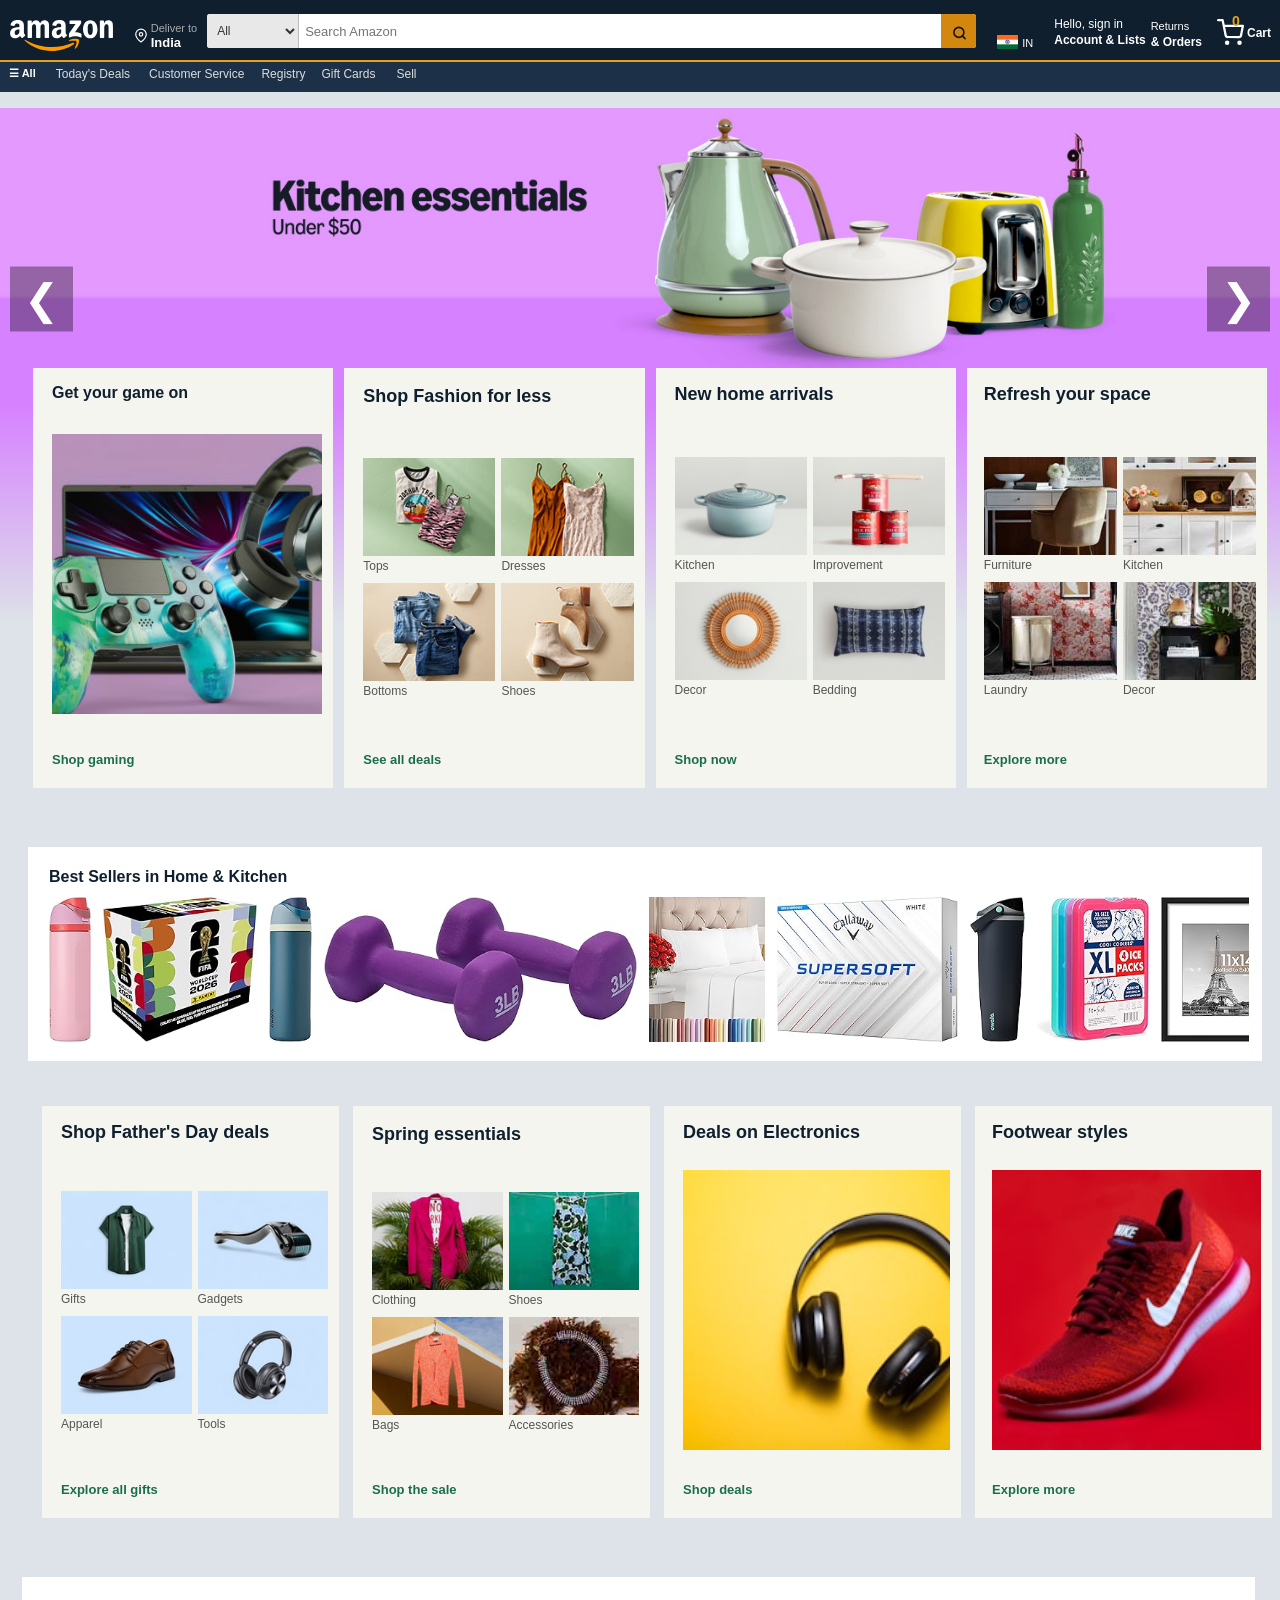
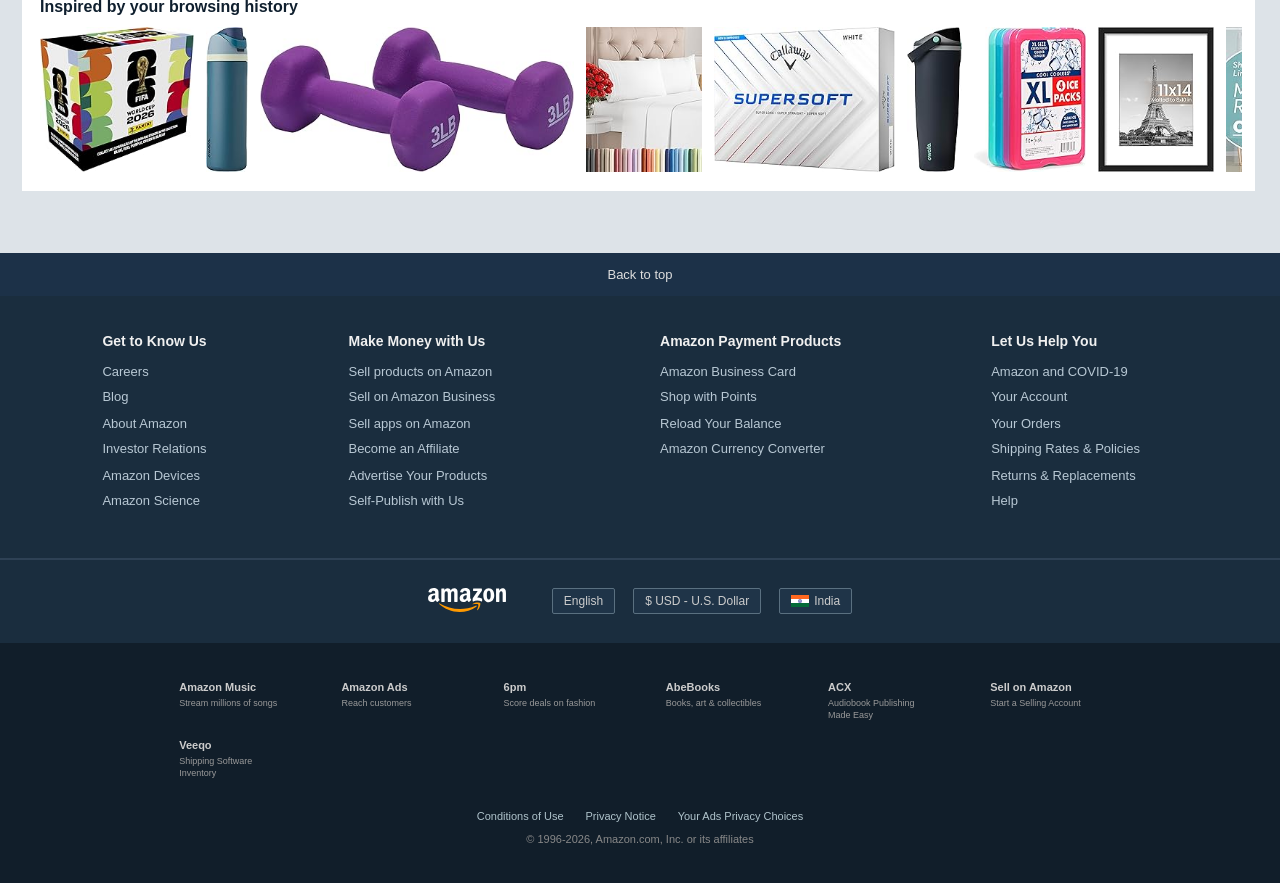
==== commit 522f2f8a: "added javaScript" ====
--- a/index.html
+++ b/index.html
@@ -9,53 +9,59 @@
  <header>
    <div class="navbar-top">
      <div class="logo-container">
-   <a href="#">
-      <img class="amazon-logo" src="amazon_logo.svg" alt="amazon logo">
+   <a href="index.html">
+      <img class="amazon-logo" src="amazon_logo.svg" alt="amazon logo" style="margin-top:1px;">
     </a>
        </div>
     <div class="location-container">
-       <img class="icon-location" src="icons/location.svg" alt="">
+       <img class="icon-location" src="icons/location.svg" alt="" style="margin-top:7px;">
      <div class="location-text">
        <div class="label-top">Deliver to</div>
-      <div class="label-bottom">India</div>
-     </div>
-    </div>
-    <div class="search-container">
+      <div class="label-bottom" style="margin-top:1px;">India</div>
+     </div>
+    </div>
+    <div class="search-container" style="height:34px; margin-left:10px;">
       <select class="search-select">
         <option>All</option>
          <option>Books</option>
          <option>Electronics</option>
        </select>
-       <input type="text" class="search-input" placeholder="Search Amazon">
-       <button class="search-button">
-         <img class="icon-search" src="icons/search.svg" alt="search">
+       <input type="text" id="search-input" class="search-input" placeholder="Search Amazon">
+       <button class="search-button" onclick="doSearch()">
+         <img class="icon-search" src="icons/search.svg" alt="search" style="position:relative; top:1px;">
        </button>
      </div>
-      <div class="language-container">
-        <img class="icon-flag" src="icons/flag_in.svg" alt="india flag">
-       <span style="color: white; font-size: 12px;">IN</span>
-     </div>
-     <div class="account-container" style="color: white;">
+      <div class="language-container" style="margin-left:14px; margin-top:9px;">
+        <img class="icon-flag" src="icons/flag_in.svg" alt="india flag" style="width:21px;">
+       <span style="color: white; font-size: 11px; margin-left:2px; position:relative; top:1px;">IN</span>
+     </div>
+     <a href="signin.html" style="text-decoration:none;">
+     <div class="account-container" style="color: white; margin-left:21px; margin-top:6px;">
        <div>Hello, sign in</div>
-       <div style="font-weight: bold; font-size: 13px;">Account &amp; Lists</div>
-     </div>
-      <div class="orders-container" style="color: white;">
+       <div style="font-weight: bold; font-size: 12px; margin-top:2px;">Account &amp; Lists</div>
+     </div>
+     </a>
+      <a href="orders.html" style="text-decoration:none;">
+      <div class="orders-container" style="color: white; margin-left:5px;">
        <div>Returns</div>
-       <div style="font-weight: bold;">&amp; Orders</div>
-     </div>
-     <div class="cart-container">
-       <img class="icon-cart" src="icons/cart.svg" alt="cart">
-       <span class="cart-count" style="font-size:14px; top:-3px;">0</span>
-        <span style="color: white; font-size: 13px; font-weight: bold;">Cart</span>
-     </div>
-   </div>
-   <div class="navbar-sub">
-     <span class="sub-menu">&#9776; All</span>
-     <a href="#" class="sub-link">Today's Deals</a>
-     <a href="#" class="sub-link">Customer Service</a>
-     <a href="#" class="sub-link">Registry</a>
-      <a href="#" class="sub-link">Gift Cards</a>
-     <a href="#" class="sub-link">Sell</a>
+       <div style="font-weight: bold; font-size:12px;">&amp; Orders</div>
+     </div>
+     </a>
+     <a href="cart.html" style="text-decoration:none;">
+     <div class="cart-container" style="margin-left:15px;">
+       <img class="icon-cart" src="icons/cart.svg" alt="cart" style="margin-top:3px;">
+       <span class="cart-count">0</span>
+        <span style="color: white; font-size: 12px; font-weight: bold; margin-left:3px; position:relative; top:2px;">Cart</span>
+     </div>
+     </a>
+   </div>
+   <div class="navbar-sub" style="gap:17px; padding-left:9px;">
+     <span class="sub-menu" style="margin-right:3px;">&#9776; All</span>
+     <a href="deals.html" class="sub-link">Today's Deals</a>
+     <a href="help.html" class="sub-link" style="margin-left:2px;">Customer Service</a>
+     <a href="fashion.html" class="sub-link">Registry</a>
+      <a href="electronics.html" class="sub-link" style="margin-left:-1px;">Gift Cards</a>
+     <a href="gaming.html" class="sub-link" style="margin-left:4px;">Sell</a>
    </div>
  </header>
  <br>
@@ -71,14 +77,14 @@
   <button class="slider-btn next-btn" onclick="changeSlide(1)">&#10095;</button>
     </div>
   <div class="product-grid">
-    <div class="card" style="min-height: 420px;">
+    <div class="card clickable-card" style="min-height: 420px;" onclick="window.location.href='gaming.html'">
    <h3 style="font-size:16px;">Get your game on</h3>
    <div class="card-img-container">
      <img src="images/Fuji_Gaming_SingleImageCard_C-1._SY304_CB762596570_.jpg" alt="gaming">
    </div>
-    <a href="#">Shop gaming</a>
-     </div>
-    <div class="card">
+    <a href="product.html?id=1" class="card-link" onclick="event.stopPropagation()">Shop gaming</a>
+     </div>
+    <div class="card clickable-card" onclick="window.location.href='fashion.html'">
   <h3>Shop Fashion for less</h3>
     <div class="quad-grid">
       <div class="quad-item">
@@ -98,9 +104,9 @@
         <span>Shoes</span>
       </div>
     </div>
-   <a href="#">See all deals</a>
-     </div>
-   <div class="card">
+   <a href="fashion.html" class="card-link" onclick="event.stopPropagation()">See all deals</a>
+     </div>
+   <div class="card clickable-card" onclick="window.location.href='product.html?id=11'">
      <h3>New home arrivals</h3>
      <div class="quad-grid">
        <div class="quad-item">
@@ -120,9 +126,9 @@
          <span>Bedding</span>
        </div>
      </div>
-     <a href="#">Shop now</a>
-   </div>
-    <div class="card">
+     <a href="product.html?id=7" class="card-link" onclick="event.stopPropagation()">Shop now</a>
+   </div>
+    <div class="card clickable-card" onclick="window.location.href='deals.html'">
       <h3>Refresh your space</h3>
       <div class="quad-grid">
         <div class="quad-item">
@@ -142,7 +148,7 @@
           <span>Decor</span>
         </div>
       </div>
-      <a href="#">Explore more</a>
+      <a href="deals.html" class="card-link" onclick="event.stopPropagation()">Explore more</a>
     </div>
   </div>
   <br><br>
@@ -166,7 +172,7 @@
   </div>
   <br>
   <div class="product-grid" style="margin-left: 42px; margin-right: 8px; gap: 14px; margin-top: 18px;">
-    <div class="card">
+    <div class="card clickable-card" onclick="window.location.href='deals.html'">
    <h3>Shop Father's Day deals</h3>
     <div class="quad-grid">
       <div class="quad-item">
@@ -186,9 +192,9 @@
         <span>Tools</span>
       </div>
     </div>
-   <a href="#">Explore all gifts</a>
-     </div>
-    <div class="card">
+   <a href="product.html?id=12" class="card-link" onclick="event.stopPropagation()">Explore all gifts</a>
+     </div>
+    <div class="card clickable-card" onclick="window.location.href='fashion.html'">
   <h3>Spring essentials</h3>
     <div class="quad-grid">
       <div class="quad-item">
@@ -208,21 +214,21 @@
         <span>Accessories</span>
       </div>
     </div>
-   <a href="#">Shop the sale</a>
-     </div>
-   <div class="card">
+   <a href="fashion.html" class="card-link" onclick="event.stopPropagation()">Shop the sale</a>
+     </div>
+   <div class="card clickable-card" onclick="window.location.href='product.html?id=2'">
      <h3>Deals on Electronics</h3>
      <div class="card-img-container">
        <img src="images/product_headset.jpg" alt="headphones">
      </div>
-     <a href="#">Shop deals</a>
-   </div>
-    <div class="card">
+     <a href="product.html?id=2" class="card-link" onclick="event.stopPropagation()">Shop deals</a>
+   </div>
+    <div class="card clickable-card" onclick="window.location.href='product.html?id=3'">
       <h3>Footwear styles</h3>
       <div class="card-img-container">
         <img src="images/product_shoes.jpg" alt="shoes">
       </div>
-      <a href="#">Explore more</a>
+      <a href="product.html?id=3" class="card-link" onclick="event.stopPropagation()">Explore more</a>
     </div>
   </div>
   <br><br>
@@ -252,43 +258,43 @@
       <div class="footer-col">
         <h4>Get to Know Us</h4>
         <ul>
-          <li><a href="#">Careers</a></li>
-          <li><a href="#">Blog</a></li>
-          <li><a href="#">About Amazon</a></li>
-          <li><a href="#">Investor Relations</a></li>
-          <li><a href="#">Amazon Devices</a></li>
-          <li><a href="#">Amazon Science</a></li>
+          <li><a href="help.html">Careers</a></li>
+          <li><a href="help.html">Blog</a></li>
+          <li><a href="help.html">About Amazon</a></li>
+          <li><a href="help.html">Investor Relations</a></li>
+          <li><a href="help.html">Amazon Devices</a></li>
+          <li><a href="help.html">Amazon Science</a></li>
         </ul>
       </div>
       <div class="footer-col">
         <h4>Make Money with Us</h4>
         <ul>
-          <li><a href="#">Sell products on Amazon</a></li>
-          <li><a href="#">Sell on Amazon Business</a></li>
-          <li><a href="#">Sell apps on Amazon</a></li>
-          <li><a href="#">Become an Affiliate</a></li>
-          <li><a href="#">Advertise Your Products</a></li>
-          <li><a href="#">Self-Publish with Us</a></li>
+          <li><a href="gaming.html">Sell products on Amazon</a></li>
+          <li><a href="gaming.html">Sell on Amazon Business</a></li>
+          <li><a href="gaming.html">Sell apps on Amazon</a></li>
+          <li><a href="deals.html">Become an Affiliate</a></li>
+          <li><a href="deals.html">Advertise Your Products</a></li>
+          <li><a href="deals.html">Self-Publish with Us</a></li>
         </ul>
       </div>
       <div class="footer-col" style="margin-left: 15px;">
         <h4>Amazon Payment Products</h4>
         <ul>
-          <li><a href="#">Amazon Business Card</a></li>
-          <li><a href="#">Shop with Points</a></li>
-          <li><a href="#">Reload Your Balance</a></li>
-          <li><a href="#">Amazon Currency Converter</a></li>
+          <li><a href="help.html">Amazon Business Card</a></li>
+          <li><a href="help.html">Shop with Points</a></li>
+          <li><a href="help.html">Reload Your Balance</a></li>
+          <li><a href="help.html">Amazon Currency Converter</a></li>
         </ul>
       </div>
       <div class="footer-col">
         <h4>Let Us Help You</h4>
         <ul>
-          <li><a href="#">Amazon and COVID-19</a></li>
-          <li><a href="#">Your Account</a></li>
-          <li><a href="#">Your Orders</a></li>
-          <li><a href="#">Shipping Rates &amp; Policies</a></li>
-          <li><a href="#">Returns &amp; Replacements</a></li>
-          <li><a href="#">Help</a></li>
+          <li><a href="help.html">Amazon and COVID-19</a></li>
+          <li><a href="signin.html">Your Account</a></li>
+          <li><a href="orders.html">Your Orders</a></li>
+          <li><a href="help.html">Shipping Rates &amp; Policies</a></li>
+          <li><a href="help.html">Returns &amp; Replacements</a></li>
+          <li><a href="help.html">Help</a></li>
         </ul>
       </div>
     </div>
@@ -339,29 +345,15 @@
         </div>
       </div>
       <div class="legal-links">
-        <a href="#">Conditions of Use</a>
-        <a href="#">Privacy Notice</a>
-        <a href="#">Your Ads Privacy Choices</a>
+        <a href="help.html">Conditions of Use</a>
+        <a href="help.html">Privacy Notice</a>
+        <a href="help.html">Your Ads Privacy Choices</a>
       </div>
       <div class="copyright">
         &copy; 1996-2026, Amazon.com, Inc. or its affiliates
       </div>
     </div>
   </footer>
-<script type="text/javascript">
-var cur = 0
-function changeSlide(n) {
-  var slides = document.getElementsByClassName("slide")
-  slides[cur].style.display = "none"
-  cur = cur + n
-  if (cur >= slides.length) {
-    cur = 0
-  }
-  if (cur < 0) {
-    cur = slides.length - 1
-  }
-  slides[cur].style.display = "block"
-}
-</script>
+<script type="text/javascript" src="script.js"></script>
 </body>
 </html>
--- a/style.css
+++ b/style.css
@@ -17,12 +17,12 @@
   background: #0f1f2e;
   color: white !important;
   display: flex;
-  align-items: center;
-  height: 63px;
-  padding-top: 9px;
-  padding-bottom: 9px;
-  padding-left: 6px;
-  padding-right: 6px;
+  align-items: flex-end;
+  height: 62px;
+  padding-top: 10px;
+  padding-bottom: 7px;
+  padding-left: 4px;
+  padding-right: 9px;
   border-bottom-width: 2px;
   border-bottom-style: solid;
   border-bottom-color: #e8a020;
@@ -30,28 +30,33 @@
 }
 .logo-container {
   display: block;
-  margin-left: 8px;
-  margin-top: 2px;
+  margin-left: 6px;
+  margin-top: 5px;
+  margin-bottom: 2px;
 }
 .amazon-logo {
-  height: 33px;
+  height: 31px;
   width: auto;
   display: block;
 }
 .location-container {
   display: flex;
-  margin-left: 18px;
+  margin-left: 21px;
   margin-right: 0px;
-  align-items: center;
+  margin-top: -1px;
+  margin-bottom: 3px;
+  align-items: flex-start;
 }
 .icon-location {
-  width: 16px;
-  height: 16px;
+  width: 14px;
+  height: 17px;
+  margin-top: 6px;
 }
 .location-text {
   font-size: 11px;
   font-family: Arial, sans-serif;
-  margin-left: 4px;
+  margin-left: 3px;
+  margin-top: 2px;
   color: white;
 }
 .label-top {
@@ -68,14 +73,14 @@
 .search-container {
   display: flex;
   flex-grow: 1;
-  margin-top: 0px;
-  margin-bottom: 0px;
-  margin-left: 14px;
-  margin-right: 10px;
-  height: 36px;
+  margin-top: 3px;
+  margin-bottom: 5px;
+  margin-left: 12px;
+  margin-right: 7px;
+  height: 35px;
   background-color: white;
   background: white;
-  border-radius: 2px;
+  border-radius: 3px;
   overflow: hidden;
 }
 .search-select {
@@ -108,60 +113,73 @@
   background-color: #d4870f;
   background: #d4870f;
   border: none;
-  width: 45px;
+  width: 42px;
   height: 100%;
   cursor: pointer;
+  padding-top: 2px;
 }
 .search-button:hover {
   background-color: #c07a0c;
 }
 .icon-search {
-  width: 17px;
-  height: 17px;
+  width: 15px;
+  height: 18px;
+  margin-top: 2px;
+  margin-left: 1px;
 }
 .language-container {
   display: flex;
   align-items: center;
-  margin-left: 12px;
+  margin-left: 16px;
   margin-right: 0px;
+  margin-top: 7px;
+  margin-bottom: 4px;
 }
 .icon-flag {
-  width: 22px;
+  width: 23px;
   height: auto;
-  margin-right: 3px;
+  margin-right: 2px;
+  margin-top: 1px;
 }
 .account-container {
-  margin-left: 16px;
+  margin-left: 19px;
+  margin-top: 5px;
+  margin-bottom: 6px;
   font-size: 12px;
   font-family: Arial, sans-serif;
   color: white;
-  line-height: 15px;
+  line-height: 14px;
 }
 .orders-container {
-  margin-left: 10px;
+  margin-left: 7px;
   margin-right: 0px;
+  margin-top: 8px;
+  margin-bottom: 3px;
   font-size: 11px;
   font-family: Arial, sans-serif;
   color: white;
-  line-height: 17px;
+  line-height: 16px;
 }
 .cart-container {
   display: flex;
   align-items: center;
-  margin-left: 12px;
+  margin-left: 17px;
+  margin-top: 4px;
+  margin-bottom: 5px;
   position: relative;
 }
 .icon-cart {
-  width: 30px;
-  height: 30px;
+  width: 27px;
+  height: 31px;
+  margin-top: 2px;
 }
 .cart-count {
   position: absolute;
-  top: -4px;
-  left: 12px;
+  top: -1px;
+  left: 15px;
   color: #e8a020;
   font-weight: bold;
-  font-size: 15px;
+  font-size: 14px;
   font-family: Arial, sans-serif;
 }
 .navbar-sub {
@@ -169,11 +187,11 @@
   background: #1c3148;
   color: white;
   display: flex;
-  padding-top: 4px;
-  padding-bottom: 12px;
-  padding-left: 14px;
-  padding-right: 14px;
-  gap: 22px;
+  padding-top: 5px;
+  padding-bottom: 11px;
+  padding-left: 11px;
+  padding-right: 16px;
+  gap: 19px;
   font-size: 11px;
   font-family: Arial, Helvetica, sans-serif;
   width: 100%;
@@ -189,13 +207,19 @@
   font-family: Arial, sans-serif;
   font-size: 12px;
 }
+.sub-link:nth-child(3) {
+  margin-left: 5px;
+}
+.sub-link:nth-child(5) {
+  margin-left: -2px;
+}
 .sub-link:hover {
   text-decoration: underline;
   color: white;
 }
 .hero-container {
   position: relative;
-  height: 520px;
+  height: 517px;
   width: 100%;
   overflow: hidden;
 }
@@ -213,7 +237,7 @@
 }
 .slider-btn {
   position: absolute;
-  top: 35%;
+  top: 37%;
   transform: translateY(-50%);
   background-color: rgba(0,0,0,0.35);
   background: rgba(0,0,0,0.35);
@@ -249,26 +273,34 @@
 .product-grid {
   display: flex;
   justify-content: space-between;
-  margin-top: -260px;
-  margin-left: 35px;
-  margin-right: 10px;
+  margin-top: -257px;
+  margin-left: 33px;
+  margin-right: 13px;
   margin-bottom: 0px;
   position: relative;
   z-index: 20;
-  gap: 10px;
+  gap: 11px;
 }
 .card {
   background-color: #f5f5ef;
   background: #f5f5ef;
   width: 25%;
-  padding-top: 17px;
-  padding-right: 12px;
-  padding-bottom: 22px;
-  padding-left: 20px;
+  padding-top: 16px;
+  padding-right: 11px;
+  padding-bottom: 21px;
+  padding-left: 19px;
   display: flex;
   flex-direction: column;
   justify-content: space-between;
-  min-height: 408px;
+  min-height: 405px;
+}
+.card:nth-child(2) {
+  min-height: 412px;
+  padding-top: 18px;
+}
+.card:nth-child(4) {
+  min-height: 398px;
+  padding-left: 17px;
 }
 .card h3 {
   font-size: 18px;
@@ -327,14 +359,14 @@
 .slider-container {
   background-color: white;
   background: white;
-  margin-top: 28px;
-  margin-right: 12px;
-  margin-bottom: 10px;
-  margin-left: 32px;
-  padding-top: 22px;
-  padding-right: 14px;
-  padding-bottom: 12px;
-  padding-left: 22px;
+  margin-top: 27px;
+  margin-right: 15px;
+  margin-bottom: 11px;
+  margin-left: 29px;
+  padding-top: 21px;
+  padding-right: 13px;
+  padding-bottom: 11px;
+  padding-left: 21px;
   display: block;
   width: auto;
 }
@@ -390,14 +422,20 @@
 .footer-links {
   background-color: #1a2d3e;
   background: #1a2d3e;
-  padding-top: 38px;
-  padding-bottom: 38px;
-  padding-left: 9%;
-  padding-right: 9%;
+  padding-top: 37px;
+  padding-bottom: 39px;
+  padding-left: 8%;
+  padding-right: 10%;
   display: flex;
   justify-content: space-between;
   border-bottom: 1px solid #2e4155;
   width: 100%;
+}
+.footer-col:nth-child(2) {
+  margin-left: -8px;
+}
+.footer-col:nth-child(4) {
+  margin-right: 12px;
 }
 .footer-col h4 {
   color: #f0f0f0;
@@ -529,3 +567,355 @@
   font-family: Arial, sans-serif;
   display: block;
 }
+
+.page-main {
+  background-color: #dde3e8;
+  padding-top: 15px;
+  padding-bottom: 30px;
+  min-height: 500px;
+}
+.page-box {
+  background-color: white;
+  margin-left: 40px;
+  margin-right: 25px;
+  padding-top: 20px;
+  padding-bottom: 25px;
+  padding-left: 25px;
+  padding-right: 25px;
+}
+.page-box h2 {
+  font-size: 22px;
+  color: #0f1f2e;
+  margin-bottom: 12px;
+  font-family: 'Trebuchet MS', Arial, sans-serif;
+}
+.breadcrumb {
+  font-size: 12px;
+  color: #666;
+  margin-bottom: 18px;
+  margin-left: 42px;
+  margin-top: 8px;
+}
+.breadcrumb a {
+  color: #1a6e4f;
+  text-decoration: none;
+}
+.breadcrumb a:hover {
+  text-decoration: underline;
+  color: #c45500;
+}
+.product-list-grid {
+  display: flex;
+  flex-wrap: wrap;
+  gap: 18px;
+  margin-top: 10px;
+}
+.product-item {
+  width: 22%;
+  background-color: #fafafa;
+  border: 1px solid #ddd;
+  padding-top: 12px;
+  padding-bottom: 14px;
+  padding-left: 10px;
+  padding-right: 10px;
+  text-align: center;
+}
+.product-item img {
+  width: 100%;
+  height: 160px;
+  object-fit: contain;
+  margin-bottom: 8px;
+}
+.product-item h4 {
+  font-size: 13px;
+  color: #0f1f2e;
+  margin-bottom: 6px;
+  font-weight: normal;
+  height: 36px;
+  overflow: hidden;
+}
+.product-item a {
+  text-decoration: none;
+  color: black;
+}
+.item-price {
+  color: #b12704;
+  font-size: 16px;
+  font-weight: bold;
+  display: block;
+  margin-bottom: 8px;
+}
+.product-item button {
+  background-color: #ffd814;
+  border: 1px solid #fcd200;
+  padding-top: 6px;
+  padding-bottom: 6px;
+  padding-left: 12px;
+  padding-right: 12px;
+  font-size: 12px;
+  cursor: pointer;
+  border-radius: 15px;
+  font-family: Arial, sans-serif;
+}
+.product-item button:hover {
+  background-color: #f7ca00;
+}
+.product-detail-wrap {
+  display: flex;
+  gap: 30px;
+  margin-left: 45px;
+  margin-right: 30px;
+  background-color: white;
+  padding-top: 25px;
+  padding-bottom: 30px;
+  padding-left: 28px;
+  padding-right: 28px;
+}
+.product-detail-left {
+  width: 40%;
+}
+.product-detail-left img {
+  width: 100%;
+  max-height: 420px;
+  object-fit: contain;
+  border: 1px solid #eee;
+  padding: 10px;
+}
+.product-detail-right {
+  width: 55%;
+}
+.product-detail-right h1 {
+  font-size: 24px;
+  color: #0f1f2e;
+  margin-bottom: 8px;
+  font-weight: normal;
+}
+.product-rating {
+  color: #e47911;
+  font-size: 14px;
+  margin-bottom: 10px;
+}
+.product-price {
+  color: #b12704;
+  font-size: 28px;
+  font-weight: bold;
+  margin-top: 10px;
+  margin-bottom: 12px;
+}
+.product-desc {
+  font-size: 14px;
+  color: #333;
+  line-height: 22px;
+  margin-bottom: 15px;
+}
+.btn-buy {
+  background-color: #ffd814;
+  border: 1px solid #fcd200;
+  padding-top: 10px;
+  padding-bottom: 10px;
+  padding-left: 25px;
+  padding-right: 25px;
+  font-size: 14px;
+  cursor: pointer;
+  border-radius: 20px;
+  margin-right: 10px;
+  font-family: Arial, sans-serif;
+}
+.btn-buy-now {
+  background-color: #ffa41c;
+  border: 1px solid #ff8f00;
+  padding-top: 10px;
+  padding-bottom: 10px;
+  padding-left: 25px;
+  padding-right: 25px;
+  font-size: 14px;
+  cursor: pointer;
+  border-radius: 20px;
+  font-family: Arial, sans-serif;
+}
+.btn-buy:hover {
+  background-color: #f7ca00;
+}
+.btn-buy-now:hover {
+  background-color: #fa8900;
+}
+.related-section {
+  margin-left: 42px;
+  margin-right: 28px;
+  margin-top: 20px;
+  background-color: white;
+  padding-top: 18px;
+  padding-bottom: 20px;
+  padding-left: 22px;
+  padding-right: 22px;
+}
+.related-section h3 {
+  font-size: 18px;
+  margin-bottom: 14px;
+  color: #0f1f2e;
+}
+.cart-page-box {
+  margin-left: 38px;
+  margin-right: 22px;
+  background-color: white;
+  padding-top: 22px;
+  padding-bottom: 25px;
+  padding-left: 28px;
+  padding-right: 28px;
+}
+.cart-row {
+  display: flex;
+  align-items: center;
+  border-bottom: 1px solid #eee;
+  padding-top: 15px;
+  padding-bottom: 15px;
+  gap: 18px;
+}
+.cart-row img {
+  width: 90px;
+  height: 90px;
+  object-fit: contain;
+}
+.cart-row-info {
+  flex-grow: 1;
+}
+.cart-row-info h4 {
+  font-size: 15px;
+  font-weight: normal;
+  margin-bottom: 5px;
+}
+.cart-row button {
+  background-color: #eee;
+  border: 1px solid #ccc;
+  padding-top: 6px;
+  padding-bottom: 6px;
+  padding-left: 14px;
+  padding-right: 14px;
+  cursor: pointer;
+  font-size: 12px;
+}
+.cart-total-box {
+  text-align: right;
+  margin-top: 20px;
+  padding-top: 15px;
+  border-top: 2px solid #ddd;
+}
+.cart-total-box h3 {
+  font-size: 20px;
+  color: #b12704;
+}
+.empty-cart {
+  font-size: 16px;
+  padding-top: 40px;
+  padding-bottom: 40px;
+  text-align: center;
+}
+.empty-cart a {
+  color: #1a6e4f;
+}
+.signin-box {
+  width: 380px;
+  margin-left: auto;
+  margin-right: auto;
+  margin-top: 25px;
+  background-color: white;
+  border: 1px solid #ddd;
+  padding-top: 22px;
+  padding-bottom: 28px;
+  padding-left: 25px;
+  padding-right: 25px;
+}
+.signin-box h2 {
+  font-size: 26px;
+  font-weight: normal;
+  margin-bottom: 18px;
+}
+.signin-box label {
+  display: block;
+  font-size: 13px;
+  font-weight: bold;
+  margin-bottom: 4px;
+  margin-top: 10px;
+}
+.signin-box input {
+  width: 100%;
+  padding-top: 8px;
+  padding-bottom: 8px;
+  padding-left: 10px;
+  padding-right: 10px;
+  border: 1px solid #a6a6a6;
+  font-size: 14px;
+}
+.signin-btn {
+  width: 100%;
+  background-color: #ffd814;
+  border: 1px solid #fcd200;
+  padding-top: 10px;
+  padding-bottom: 10px;
+  font-size: 14px;
+  cursor: pointer;
+  margin-top: 18px;
+  border-radius: 3px;
+}
+.signin-btn:hover {
+  background-color: #f7ca00;
+}
+.help-box {
+  margin-left: 50px;
+  margin-right: 35px;
+  background-color: white;
+  padding-top: 20px;
+  padding-bottom: 25px;
+  padding-left: 30px;
+  padding-right: 30px;
+}
+.help-box h3 {
+  font-size: 16px;
+  margin-top: 15px;
+  margin-bottom: 8px;
+  color: #0f1f2e;
+}
+.help-box p {
+  font-size: 14px;
+  color: #555;
+  line-height: 21px;
+  margin-bottom: 10px;
+}
+.orders-box {
+  margin-left: 42px;
+  margin-right: 28px;
+  background-color: white;
+  padding-top: 20px;
+  padding-bottom: 25px;
+  padding-left: 25px;
+  padding-right: 25px;
+}
+.order-row {
+  border: 1px solid #ddd;
+  padding-top: 12px;
+  padding-bottom: 12px;
+  padding-left: 15px;
+  padding-right: 15px;
+  margin-bottom: 12px;
+}
+.order-row h4 {
+  font-size: 14px;
+  margin-bottom: 5px;
+}
+.order-row p {
+  font-size: 13px;
+  color: #666;
+}
+.clickable-card {
+  cursor: pointer;
+}
+.card-link {
+  color: #1a6e4f;
+  text-decoration: none;
+  font-size: 13px;
+  font-weight: bold;
+}
+.card-link:hover {
+  text-decoration: underline;
+  color: #c45500;
+}
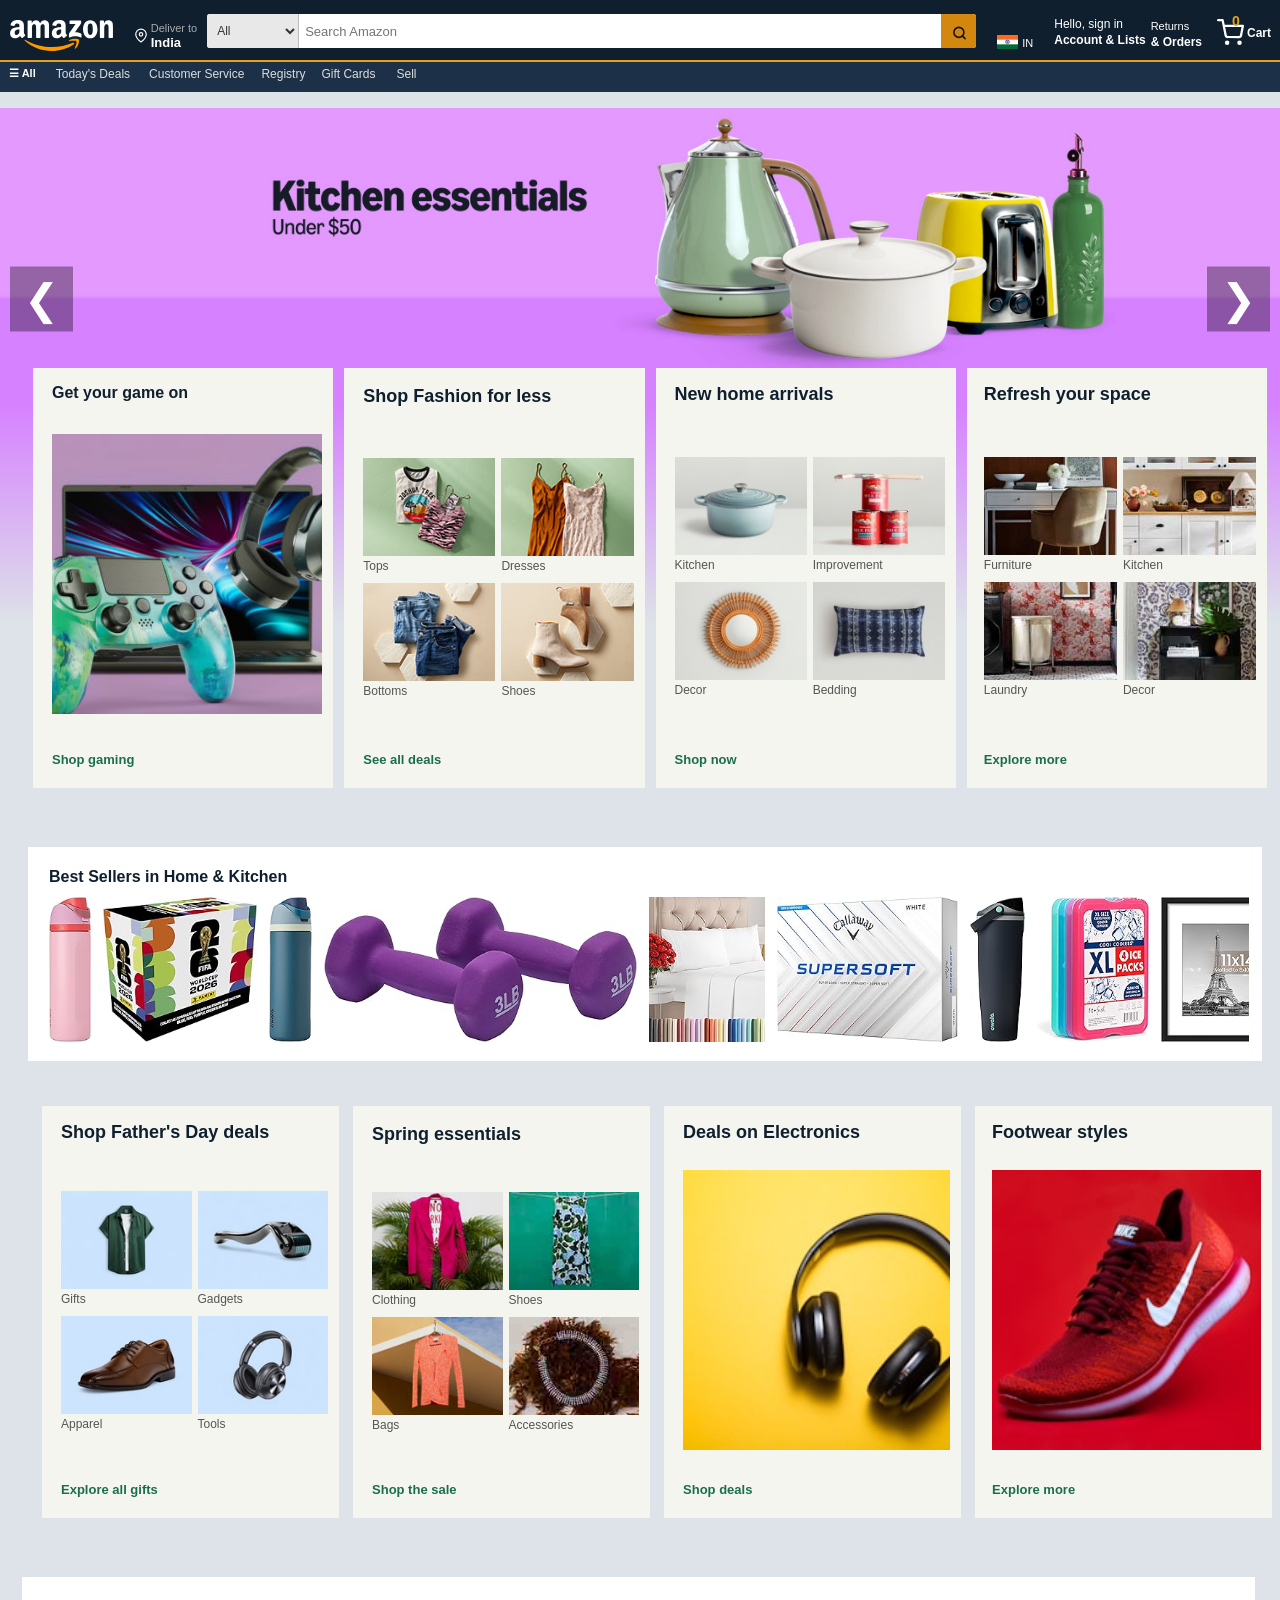
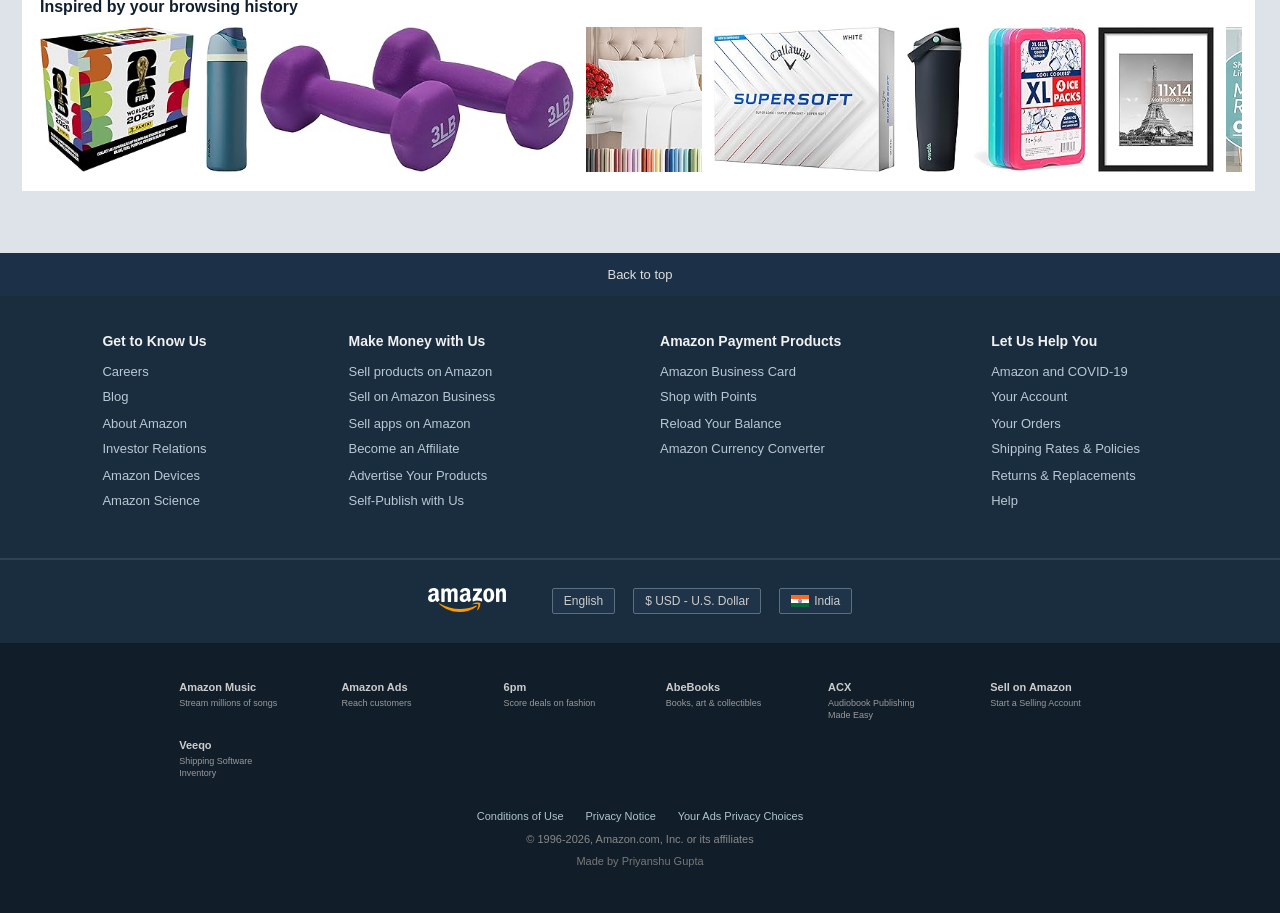
==== commit 9d9e32d2: "change content" ====
--- a/index.html
+++ b/index.html
@@ -3,6 +3,7 @@
 <head>
 <meta charset="UTF-8">
   <title>Amazon</title>
+ <link rel="icon" type="image/svg+xml" href="amazon_logo.svg">
  <link rel="stylesheet" type="text/css" href="style.css">
 </head>
 <body>
@@ -352,6 +353,7 @@
       <div class="copyright">
         &copy; 1996-2026, Amazon.com, Inc. or its affiliates
       </div>
+      <div class="made-by">Made by Priyanshu Gupta</div>
     </div>
   </footer>
 <script type="text/javascript" src="script.js"></script>
--- a/style.css
+++ b/style.css
@@ -567,6 +567,15 @@
   font-family: Arial, sans-serif;
   display: block;
 }
+.made-by {
+  font-size: 11px;
+  color: #777;
+  margin-top: 10px;
+  padding-bottom: 8px;
+  font-family: Arial, sans-serif;
+  text-align: center;
+  display: block;
+}
 
 .page-main {
   background-color: #dde3e8;
